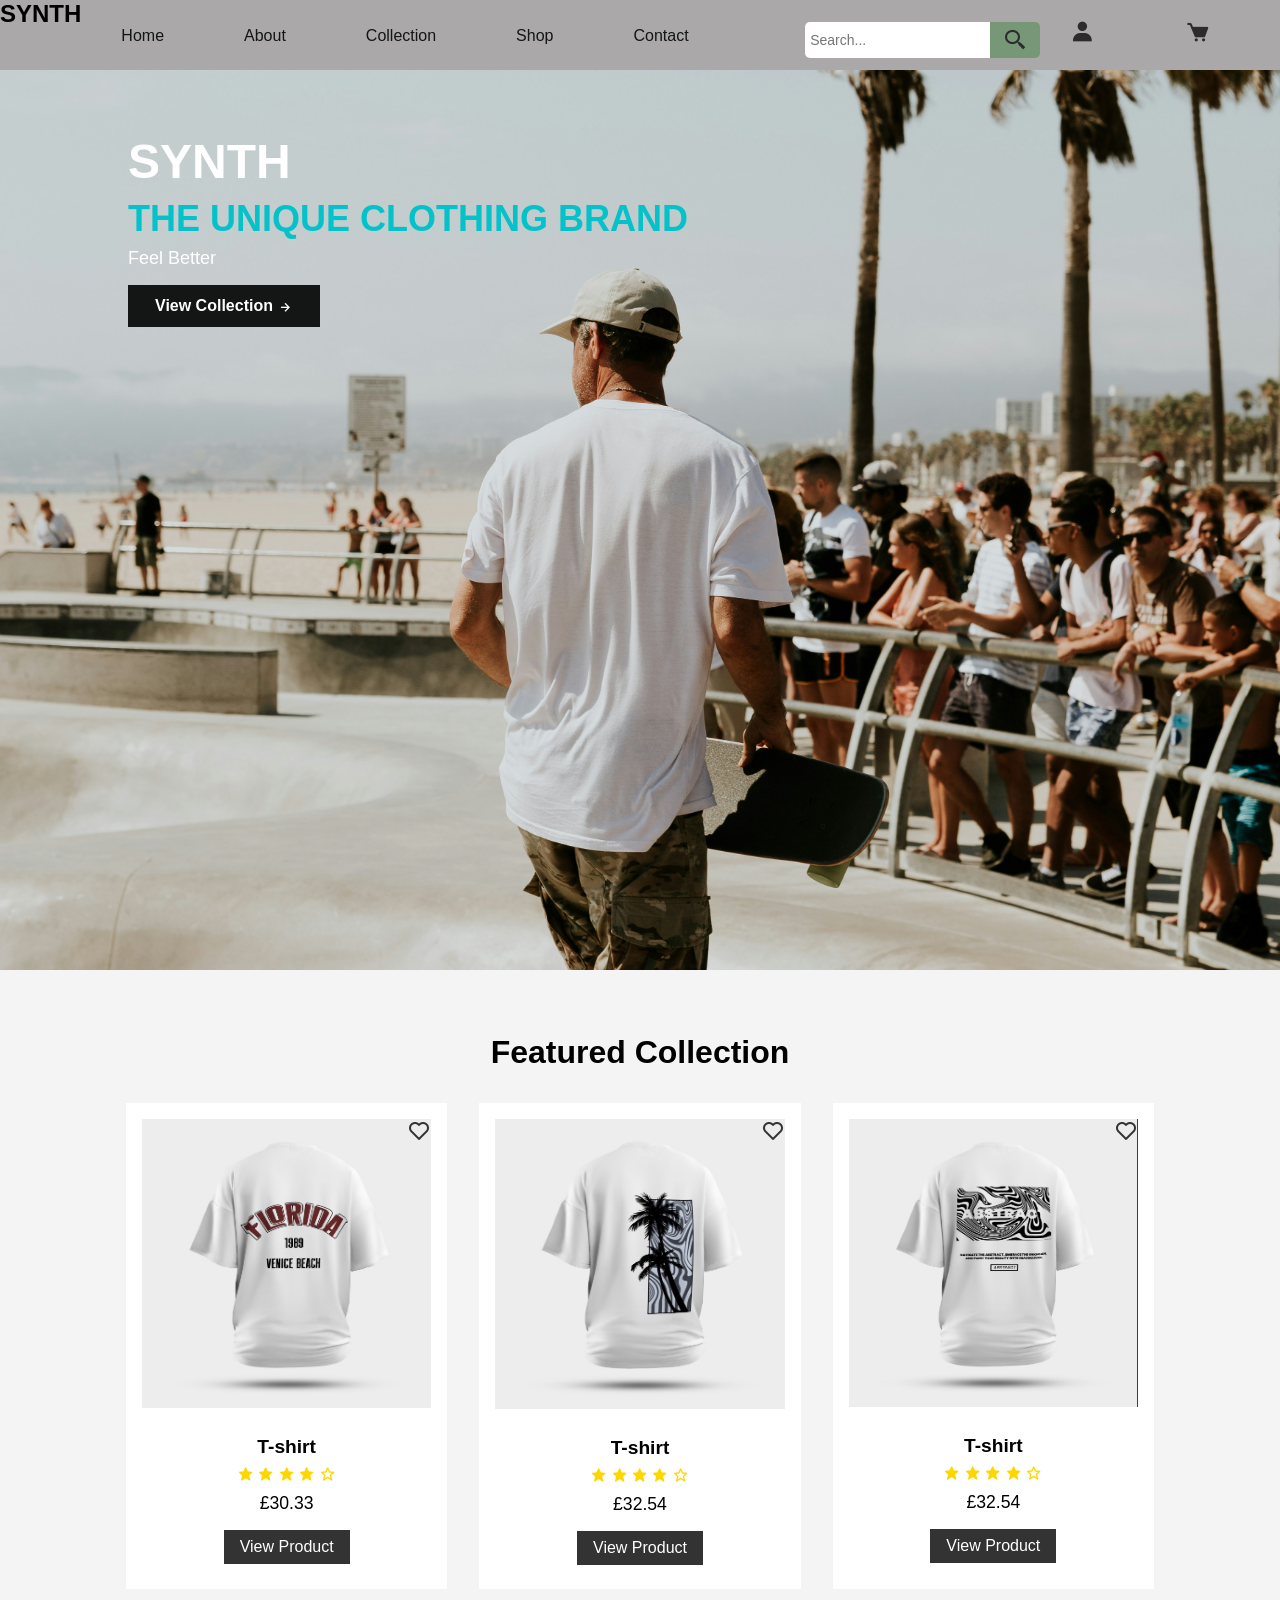
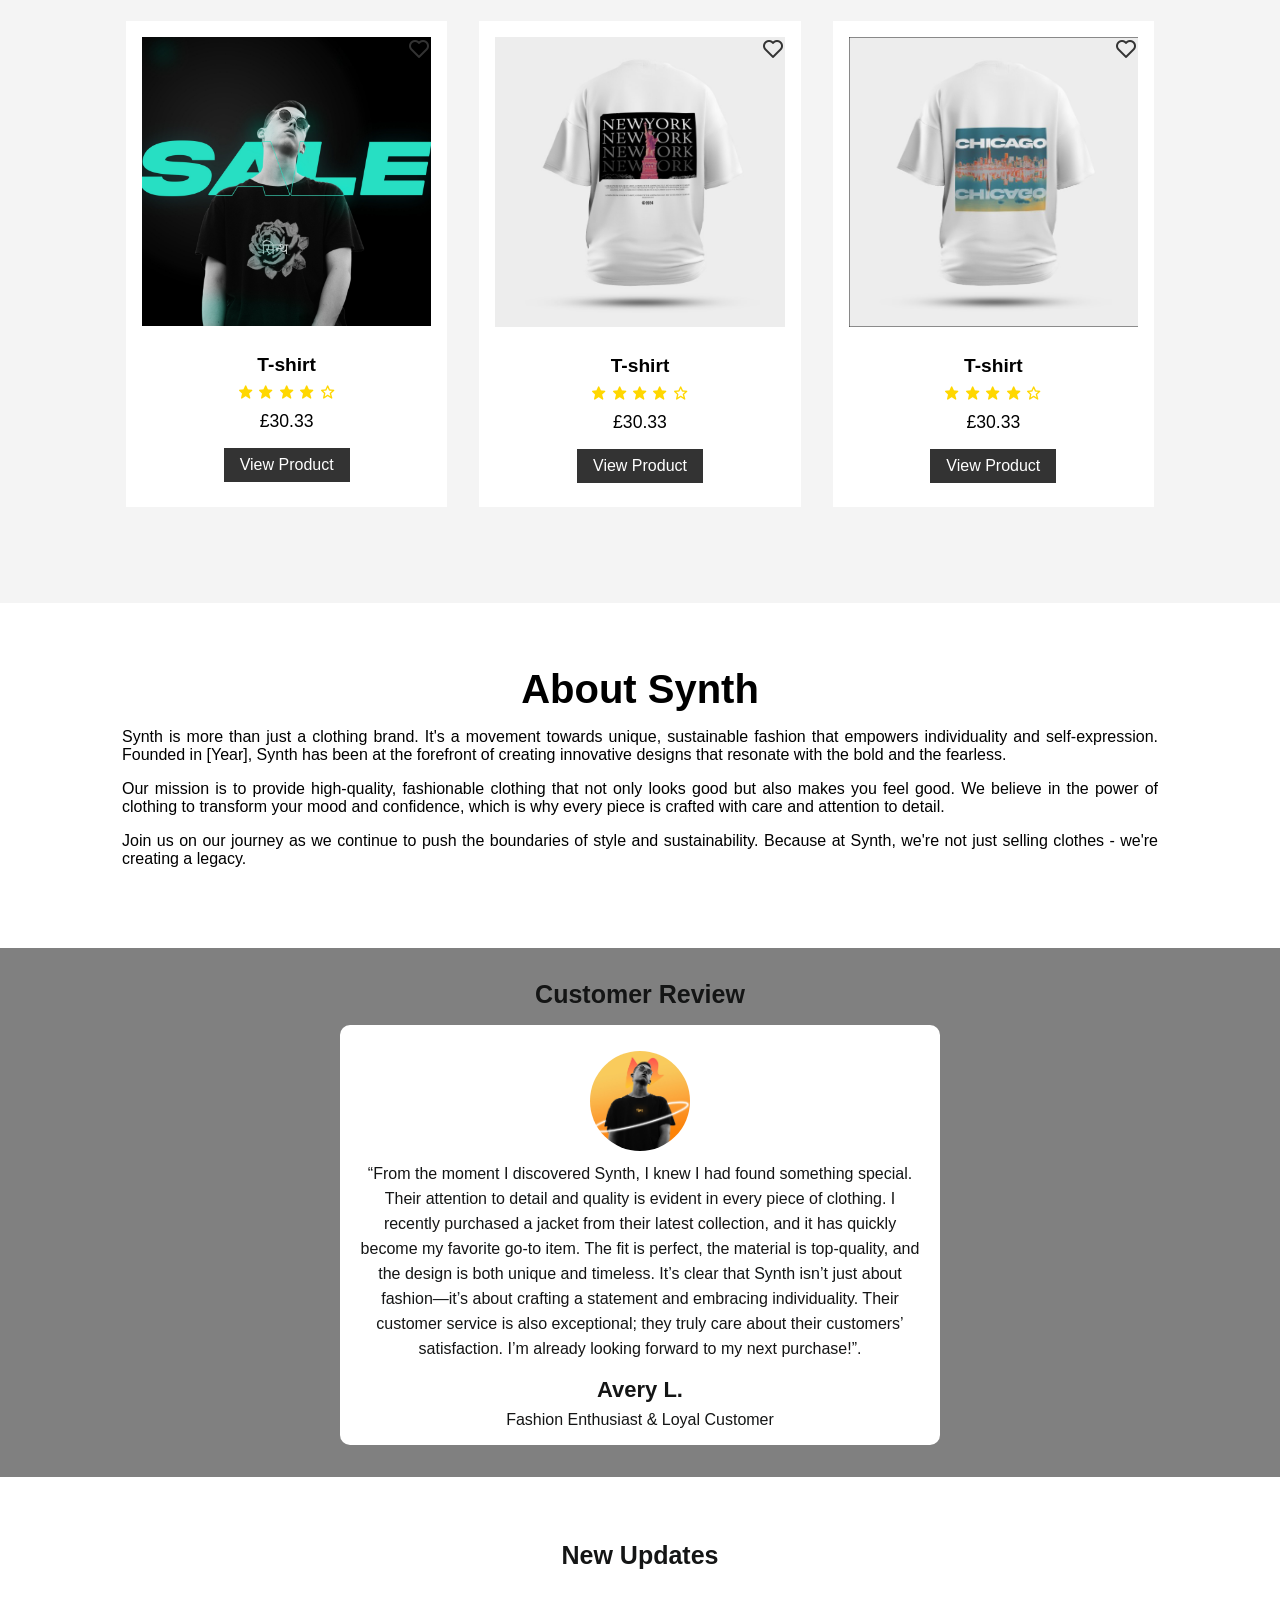
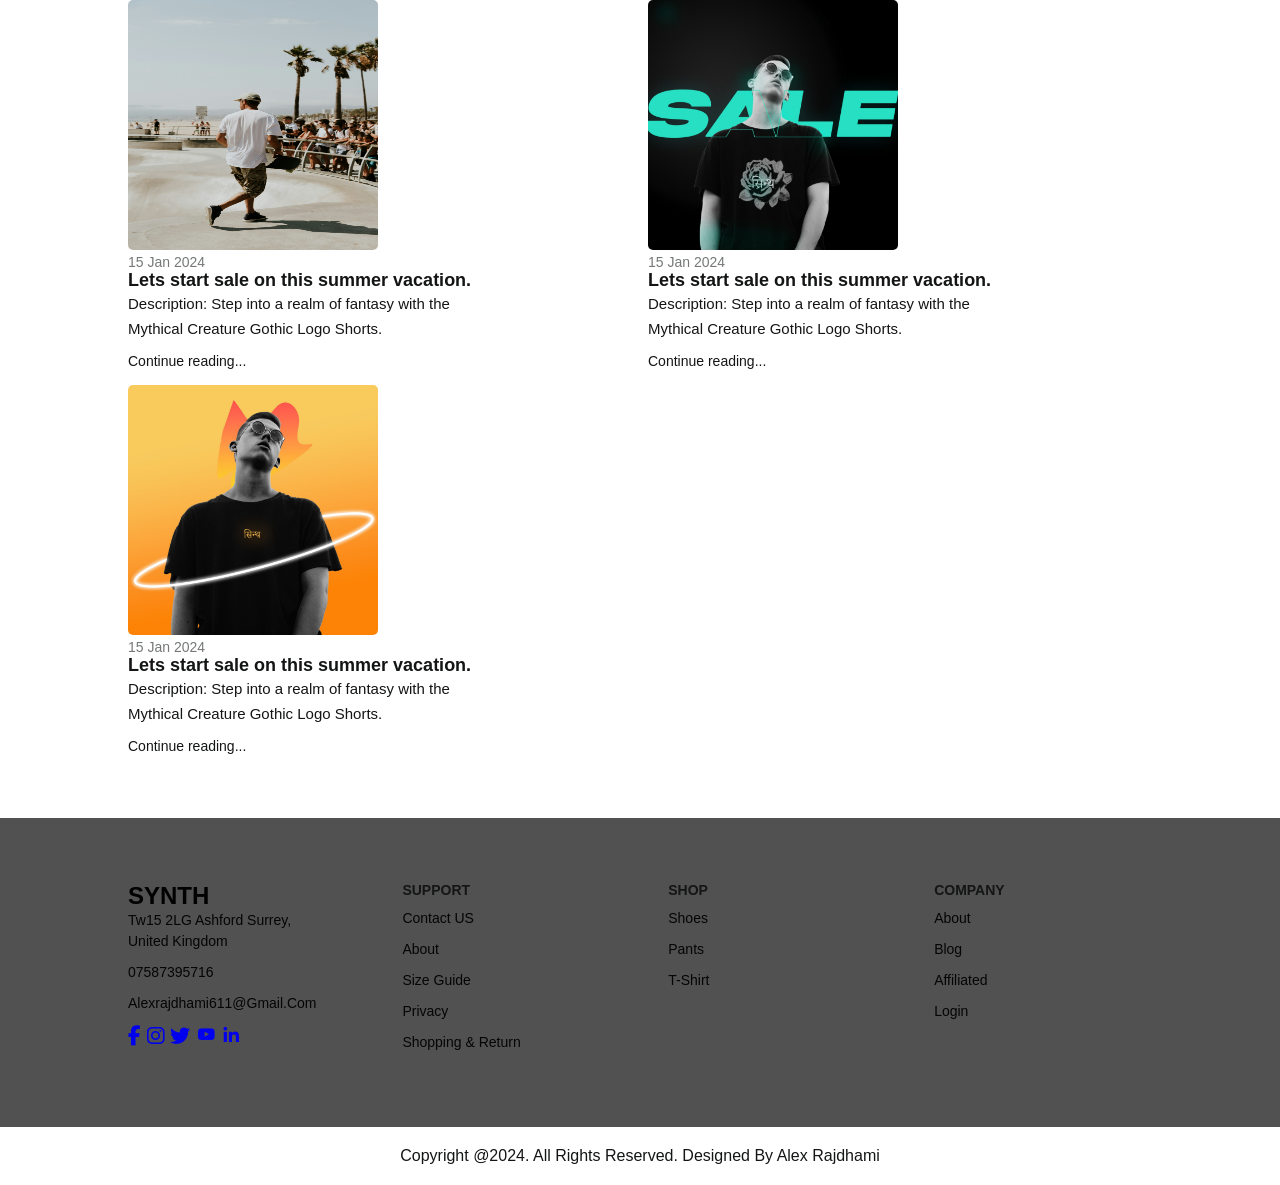
==== index.html @ 7c38056d "Initial commit" ====
<!DOCTYPE html>
<html lang="en">
<head>
    <meta charset="UTF-8">
    <meta name="viewport" content="width=device-width, initial-scale=1.0">
    <title>Synth</title>
    <link rel="stylesheet" href="website.css">
    <link rel="stylesheet" href="https://cdnjs.cloudflare.com/ajax/libs/font-awesome/6.5.1/css/all.min.css">
    
    <link rel="preconnect" href="https://fonts.googleapis.com">
    <link rel="preconnect" href="https://fonts.gstatic.com" crossorigin>
    <link href="https://fonts.googleapis.com/css2?family=Open+Sans:ital,wght@0,300..800;1,300..800&display=swap" rel="stylesheet">
    <link rel="stylesheet"
  href="https://unpkg.com/boxicons@latest/css/boxicons.min.css">
  <link rel="stylesheet" href="about.html">
  <link rel="stylesheet" href="featured.css">
</head>
<body>
    <header>
        <div class="nav-bar">
            <div class="icon">
            <h2 class="logo">SYNTH</h2>
            </div>
            <div class="menu">
             <ul>
                <li> <a href="#index.html">Home</a></li>
                <li><a href="#about">About</a> </li>
                <li><a href="#featured">Collection</a></li>
                <li><a href="cart.html">Shop</a></li>
                <li><a href="contact.html">Contact </a></li>
                
            </ul>
            </div>
            <div class="nav-icon">
                <form class="search-form">
                    <input type="text" style="height: 60%;" class="search-input" placeholder="Search...">
                    <button type="submit" style="height: 60%;" class="search-button"><i class='bx bx-search-alt-2'></i></button>
                </form>
                <a href="Synthlogin.html"><i class='bx bxs-user'></i></a>
                <a href="cart.html"><i class='bx bxs-cart'></i></a>
            </div>
        </div>
    </header>
    <section class="main-home">
        <div class="main-text">
            <h1>Synth</h1>
            <h2>The unique clothing brand</h2>
                <p>Feel Better</p>
                <a href="featured collection.html" class="main-btn">View Collection <i class='bx bx-right-arrow-alt'></i></a>
        </div>
    </section>
    <!----Featured collection-->
    <section class="featured-collection" id="featured">
        <div class="container">
            <h2 class="section-title">Featured Collection</h2>
            <div class="products-grid">
                <!-- Product 1 -->
                <div class="product-item">
                    <img src="IMG-1ef2e735b1ee04870071a0413022f027-V.jpg" alt="Product Name 1">
                    <div class="product-info">
                        <h3 class="product-name">T-shirt</h3>
                        <div class="product-rating">
                            <i class='bx bxs-star'></i>
                            <i class='bx bxs-star'></i>
                            <i class='bx bxs-star'></i>
                            <i class='bx bxs-star'></i>
                            <i class='bx bx-star'></i>
                        </div>
                        <p class="product-price">£30.33</p>
                        <a href="#" class="product-link">View Product</a>
                    </div>
                    <div class="product-favorite">
                        <i class='bx bx-heart'></i>
                    </div>
                </div>
                <!-- Product 2 -->
                <div class="product-item">
                    <img src="IMG-5cf470f4316c26d5dce860686047198b-V.jpg" alt="Product Name 2">
                    <div class="product-info">
                        <h3 class="product-name">T-shirt</h3>
                        <div class="product-rating">
                            <i class='bx bxs-star'></i>
                            <i class='bx bxs-star'></i>
                            <i class='bx bxs-star'></i>
                            <i class='bx bxs-star'></i>
                            <i class='bx bx-star'></i>
                        </div>
                        <p class="product-price">£32.54</p>
                        <a href="#" class="product-link">View Product</a>
                    </div>
                    <div class="product-favorite">
                        <i class='bx bx-heart'></i>
                    </div>
                </div>
                <!-- product 3 -->
                <div class="product-item">
                    <img src="IMG-607c19047e34d067006b33b2b1dadd6f-V.jpg" alt="Product Name 3">
                    <div class="product-info">
                        <h3 class="product-name">T-shirt</h3>
                        <div class="product-rating">
                            <i class='bx bxs-star'></i>
                            <i class='bx bxs-star'></i>
                            <i class='bx bxs-star'></i>
                            <i class='bx bxs-star'></i>
                            <i class='bx bx-star'></i>
                        </div>
                        <p class="product-price">£32.54</p>
                        <a href="featured collection.html" class="product-link">View Product</a>
                    </div>
                    <div class="product-favorite">
                        <i class='bx bx-heart'></i>
                    </div>
            </div>
            <div class="product-item">
                <img src="IMG-61b641270b9a5c42b3bf46fb2de56ee8-V.jpg" alt="Product Name 4">
                <div class="product-info">
                    <h3 class="product-name">T-shirt</h3>
                    <div class="product-rating">
                        <i class='bx bxs-star'></i>
                        <i class='bx bxs-star'></i>
                        <i class='bx bxs-star'></i>
                        <i class='bx bxs-star'></i>
                        <i class='bx bx-star'></i>
                    </div>
                    <p class="product-price">£30.33</p>
                    <a href="#" class="product-link">View Product</a>
                </div>
                <div class="product-favorite">
                    <i class='bx bx-heart'></i>
                </div>
            </div>
            <div class="product-item">
                <img src="IMG-ae35cc79096c8551d27819152d2a5802-V.jpg" alt="Product Name 5">
                <div class="product-info">
                    <h3 class="product-name">T-shirt</h3>
                    <div class="product-rating">
                        <i class='bx bxs-star'></i>
                        <i class='bx bxs-star'></i>
                        <i class='bx bxs-star'></i>
                        <i class='bx bxs-star'></i>
                        <i class='bx bx-star'></i>
                    </div>
                    <p class="product-price">£30.33</p>
                    <a href="#" class="product-link">View Product</a>
                </div>
                <div class="product-favorite">
                    <i class='bx bx-heart'></i>
                </div>
            </div>
            <div class="product-item">
                <img src="IMG-79c3954e5ae22a137ee8572ff8e2add1-V.jpg" alt="Product Name 6">
                <div class="product-info">
                    <h3 class="product-name">T-shirt</h3>
                    <div class="product-rating">
                        <i class='bx bxs-star'></i>
                        <i class='bx bxs-star'></i>
                        <i class='bx bxs-star'></i>
                        <i class='bx bxs-star'></i>
                        <i class='bx bx-star'></i>
                    </div>
                    <p class="product-price">£30.33</p>
                    <a href="#" class="product-link">View Product</a>
                </div>
                <div class="product-favorite">
                    <i class='bx bx-heart'></i>
                </div>
            </div>
        </div>
    </section>
    <!--About-->
    <main>
        <section class="about-section" id="about">
            <div class="container">
                <h1>About Synth</h1>
                <p>Synth is more than just a clothing brand. It's a movement towards unique, sustainable fashion that empowers individuality and self-expression. Founded in [Year], Synth has been at the forefront of creating innovative designs that resonate with the bold and the fearless.</p>
                <p>Our mission is to provide high-quality, fashionable clothing that not only looks good but also makes you feel good. We believe in the power of clothing to transform your mood and confidence, which is why every piece is crafted with care and attention to detail.</p>
                <p>Join us on our journey as we continue to push the boundaries of style and sustainability. Because at Synth, we're not just selling clothes - we're creating a legacy.</p>
            </div>
        </section>
    </main>

<!--review-->
<section class="client-review">
    <div class="container">
        <h3 class="review-title">Customer Review</h3>
        <div class="review-card">
            <img src="IMG-72ec4e3ade8d92468146ba8a911eaa62-V.jpg" alt="Synth CEO" class="review-image">
            <div class="review-description">
                <p>“From the moment I discovered Synth, I knew I had found something special. Their attention to detail and quality is evident in every piece of clothing. I recently purchased a jacket from their latest collection, and it has quickly become my favorite go-to item. The fit is perfect, the material is top-quality, and the design is both unique and timeless. It’s clear that Synth isn’t just about fashion—it’s about crafting a statement and embracing individuality. Their customer service is also exceptional; they truly care about their customers’ satisfaction. I’m already looking forward to my next purchase!”.</p>
            </div>
            <h2 class="review-author">Avery L.</h2>
            <p class="review-role">Fashion Enthusiast & Loyal Customer</p>
        </div>
    </div>
</section>
    <section class="news">
        <div class="upper-text">
            <h2>New Updates</h2>
        </div>
        <div class="Updated-cart">
            <div class="cart">
                <img src="christian-lunde-DuJA-IlY-P0-unsplash.jpg" width="250" height="250" alt="">
                <h5>15 Jan 2024</h5>
                <h4>Lets start sale on this summer vacation.</h4>
                <P>Description: Step into a realm of fantasy with the Mythical Creature Gothic Logo Shorts. </P>
                <h6>Continue reading...</h6>
            </div>
            <div class="cart">
                <img src="IMG-61b641270b9a5c42b3bf46fb2de56ee8-V.jpg" width="250" height="250" alt="">
                <h5>15 Jan 2024</h5>
                <h4>Lets start sale on this summer vacation.</h4>
                <P>Description: Step into a realm of fantasy with the Mythical Creature Gothic Logo Shorts. </P>
                <h6>Continue reading...</h6>
            </div>
            <div class="cart">
                <img src="IMG-72ec4e3ade8d92468146ba8a911eaa62-V.jpg" width="250" height="250" alt="">
                <h5>15 Jan 2024</h5>
                <h4>Lets start sale on this summer vacation.</h4>
                <P>Description: Step into a realm of fantasy with the Mythical Creature Gothic Logo Shorts.</P>
                <h6>Continue reading...</h6>
            </div>
        </div>
    </section>
    <!--footer-->
    <section class="contact">
        <div class="contact-info">
            <!-- First Info -->
            <div class="First-info">
                <h2 class="logo">SYNTH</h2>
                <p>Tw15 2LG Ashford Surrey, <br> United Kingdom</p>
                <p>07587395716</p>
                <p>alexrajdhami611@gmail.com</p>
                <div class="Social-icons">
                    <a href="#"><i class="fab fa-facebook-f"></i></a>
                    <a href="#"><i class="fab fa-instagram"></i></a>
                    <a href="#"><i class="fab fa-twitter"></i></a>
                    <a href="#"><i class='bx bxl-youtube'></i></a>
                    <a href="#"><i class='bx bxl-linkedin'></i></a>
                </div>
            </div>
            <!-- Second Info -->
            <div class="second-info">
                <h4>Support</h4>
                <p>Contact US</p>
                <p>About</p>
                <p>Size guide</p>
                <p>Privacy</p>
                <p>Shopping & Return</p>
            </div>
            <!-- Third Info -->
            <div class="third-info">
                <h4>Shop</h4>
                <p>Shoes</p>
                <p>Pants</p>
                <p>T-shirt</p>
            </div>
            <!-- Fourth Info -->
            <div class="fourth-info">
                <h4>Company</h4>
                <p>About</p>
                <p>Blog</p>
                <p>Affiliated</p>
                <p>Login</p>
            </div>
        </div>
    </section>
    <div class="end-text">
        <p>Copyright @2024. All Rights Reserved. Designed by Alex Rajdhami</p>
    </div>
    <script src="java.js"></script>
---- website.css ----
* {
    margin: 0;
    padding: 0;
    font-family: "Jost", sans-serif;
    box-sizing: border-box;
    scroll-behavior: smooth;
    list-style: none;
    text-decoration: none;
}

body,html{
    overflow-x:hidden;
    min-height: 100%;
    width: 100%;
}


.header{
    position:fixed;
    width: 100%;
    top: 0;
    right: 0;
    z-index: 1000;
    display: flex;
    align-items: center;
    justify-content: space-between;
    padding: 20px 10%;
}
.nav-bar{
    display: flex;
    background-color: #aaa8a8;
}
.nav-bar a{
  
        color: #141515;
        z-index: 1001;
        font-size: 16px;
        text-transform: capitalize;
        padding: 10px 20px;
        transition: all .42s ease;
        font-weight: 400;
        position: relative; 
}
.search-form {
    display: flex;
    align-items: center;
    justify-content: center;
}

.search-input {
    padding: 0.3rem;
    font-size: 14px;
    border: none;
    outline: none;
    border-radius: 5px 0 0 5px;
}

.search-button {
    padding: 0.3rem;
    background: #779876;
    border: none;
    outline: none;
    display: flex;
    align-items: center;
    justify-content: center;
    cursor: pointer;
    border-top-right-radius: 5px;
    border-bottom-right-radius: 5px;
    position: relative;
    width: 50px;
}

.search-button i {
    color: #fff;
    position: absolute;
    top:50%;
    left:50%;
    transform: translate(-50%,-50%);
}

/* Adjustments for other icons */
.nav-icon a {
    margin: 0 10px;
    color: #2c2c2c;
    font-size: 25px;
    transition: all .3s ease;
}
.nav-icon a:hover {
    color: #04c2c9;
    transform: scale(1.1);
}

/* Menu styles */
.menu {
    width: 400px;
    float: left;
    height: 70px;
    margin-left: -20px;
}

ul {
    float: left;
    display: flex;
    justify-content: center;
    align-items: center;
}

ul li {
    list-style: none;
    margin-left: 40px;
    margin-top: 27px;
    font-size: 14px;
    color: aliceblue;
    text-transform: uppercase;
}

.nav-bar a {
    color: #141515;
    z-index: 1001; 
    font-size: 16px;
    text-transform: capitalize;
    padding: 10px 20px;
    transition: all .42s ease;
    font-weight: 400;
    position: relative; 
}

ul li a:hover {
    color: aquamarine;
    transform: scale(1.05);
    z-index: 1002; 
}
.nav-icon {
    display: flex;
    position: relative;
    justify-content: flex-end;
    width: 100%;
    padding-right: 10px;
    padding-top: 10px;
    }
    .nav-icon i {
        margin-right: 30px;
        color: #2c2c2c;
        font-size: 25px;
        font-weight: 400;
        transition: all .42s ease;
      
    }
    .nav-icon i:hover{
        transform: scale(1.1);
        color: red;
    }
Section{
    padding: 5% 10%;
}
.main-home{
    width: 100%;
    height: 100vh;
    background-image: url(christian-lunde-DuJA-IlY-P0-unsplash.jpg);
    background-position: center;
    background-size: cover;  
    display: grid;
    grid-template-columns: repeat(1, 1fr)                   
   

}
.main-text h1 {
    color: #fff; 
    font-size: 48px;
    text-transform: uppercase; 
    font-weight: 700; 
    margin-bottom: 0.5rem; 
}

.main-text h2 {
    color: #04c2c9; 
    font-size: 36px; 
    text-transform: uppercase; 
    line-height: 1.2;
    font-weight: 700;
    margin: 0.5rem 0; 
}
.main-text p {
    color: #fff;
    font-size: 18px; 
    font-weight: 400; 
    margin-bottom: 1rem; 
}
.main-btn{
    display: inline-block;
    color: #fff;
    font-size: 16px;
    font-weight: 600;
    text-transform: capitalize;
    border: 2px solid #141515;
    padding: 10px 25px;
    transition: all .42s ease;
    background-color: #141515;
}
.main-btn:hover{
  color: aquamarine;
}
.main-btn i{
    vertical-align: middle;
    color: floralwhite;
}
.header.sticky{
    background: #fff;
    padding: 20px 10%;
     box-shadow: 0px 0px 10px rgb(0 0 0 / 10%);
}
.centre-text h2{
color: #141515;
font-size: 28px;
text-transform: capitalize;
text-align: center;
margin-bottom: 30px;
}

.client-review {
    background-color: gray;
    padding: 2rem 0;
}

.container {
    max-width: 1100px;
    margin: auto;
    padding: 0 20px;
}

.review-title {
    color: #141515;
    font-size: 25px;
    text-transform: capitalize;
    text-align: center;
    font-weight: 700;
    margin-bottom: 1rem;
}

.review-card {
    background-color: #fff;
    border-radius: 10px;
    padding: 1rem;
    text-align: center;
    max-width: 600px;
    margin: auto;
}

.review-image {
    width: 100px;
    height: 100px;
    border-radius: 50%;
    margin: 10px auto;
    display: block;
}

.review-description p {
    color: #141515;
    font-size: 16px;
    font-weight: 400;
    line-height: 25px;
    margin-bottom: 1rem;
}

.review-author {
    font-size: 22px;
    color: #141515;
    font-weight: 700;
    text-transform: capitalize;
    margin-bottom: 0.5rem;
}

.review-role {
    font-size: 16px;
    color: #141515;
    font-weight: 400;
}

.Rating{
    color: orange;
    font-size: 18px;

}
.price h4{
 color: #141515;
 font-size: 18px;
 text-transform: capitalize;
 font-weight: 400;

}
.price p{
    color: #141515;
    font-size: 14px;
    font-weight: 600;
}
.upper-text h2{
    text-align: center;
    color: #141515;
    font-size: 25px;
    text-transform: capitalize;
    font-weight: 700;
     margin-bottom: 30px;


}
.cart img{
    border-radius: 5px;
}
.Updated-cart{
    display: grid;
    grid-template-columns: repeat(auto-fit, minmax(380px,auto));
    gap: 1rem;
}
.cart h5{
    color: rgb(117, 120, 120);
    font-size: 14px;
    text-transform: capitalize;
    font-weight: 500;

}
.cart h4{
    color: #141515;
    font-size: 18px;
    font-weight: 600;
     

}
.cart p{
    color: #141515;
    font-size: 15px;
    max-width: 380px;
    line-height: 25px;
    margin-bottom: 12px;

}
.cart h6{
    color: #141515;
    font-size: 14px;
    font-weight: 500;

}
/* Main Content */
.about-section {
    padding: 2rem;
    background-color: #fff;
}

.about-section .container {
    max-width: 1100px;
    margin: auto;
    padding: 2rem;
}

.about-section h1 {
    font-size: 2.5rem;
    margin-bottom: 1rem;
    text-align: center;
}

.about-section p {
    font-size: 1rem;
    margin-bottom: 1rem;
    text-align: justify;
}
/*contact section*/
.contact{
    background-color: #525151;

}
.contact-info{
    display: grid;
    grid-template-columns: repeat(auto-fit, minmax(180px,auto));
    gap: 3rem;
}
.first-info h2{
    display: flex;
    font-size: 30px;
}
.contact-info h4{
    color: #141515;
    font-size: 14px;
    text-transform: uppercase;
    margin-bottom: 10px;

}
.contact-info p{
    color: rgb(4, 5, 4);
    font-size: 14px;
    font-weight: 400;
    text-transform: capitalize;
    line-height: 1.5;
    margin-bottom: 10px;
    cursor: pointer;
    transition: all .42s;
}
.contact-info p:hover{
    color: red;
}
.Social-icons{
    color: blue;
    margin-right: 10px;
    font-size: 20px;
    transition: all .42s;
}
.Social-icons:hover{
    transition: scale(1.3);
}
.end-text{
    background-color: #fff;
    text-align: center;
    padding: 20px;
}
.end-text p{
    color: #141515;
    text-transform: capitalize;
}
---- featured.css ----
/* Featured Collection Styles */
.featured-collection {
    padding: 4rem 0;
    background-color: #f4f4f4;
}

.section-title {
    text-align: center;
    font-size: 2rem;
    margin-bottom: 2rem;
}

.products-grid {
    display: flex;
    justify-content: space-around;
    flex-wrap: wrap;
}

.product-item {
    width: calc(33.333% - 2rem);
    margin-bottom: 2rem;
    background-color: #fff;
    padding: 1rem;
    text-align: center;
}
.product-item img:hover{
    transform: scale(0.9);
}

.product-item img {
    max-width: 100%;
    height: auto;
    margin-bottom: 1rem;
}

.product-info {
    padding: 0.5rem 0;
}

.product-name {
    font-size: 1.2rem;
    margin-bottom: 0.5rem;
}

.product-price {
    font-size: 1.1rem;
    margin-bottom: 1rem;
}

.product-link {
    display: inline-block;
    text-decoration: none;
    background-color: #333;
    color: #fff;
    padding: 0.5rem 1rem;
    transition: background-color 0.3s ease;
}

.product-link:hover {
    background-color: #04c2c9;
}

/* Responsive Design */
@media (max-width: 768px) {
    .product-item {
        width: calc(50% - 2rem);
    }
}

@media (max-width: 480px) {
    .product-item {
        width: 100%;
    }
}
.product-item {
    position: relative;
    /* ... other styles ... */
}

.product-rating {
    color: #ffd700; /* Gold color for stars */
    margin-bottom: 0.5rem;
}

.product-rating .bx {
    font-size: 1rem;
}

.product-favorite {
    position: absolute;
    top: 1rem;
    right: 1rem;
    font-size: 1.5rem;
    color: #333; /* Default color for heart */
    cursor: pointer;
}

.product-favorite .bx-heart {
    transition: color 0.3s ease;
}

.product-favorite .bx-heart:hover {
    color: #e74c3c; /* Red color on hover */
}

.header{
    position:fixed;
    width: 100%;
    top: 0;
    right: 0;
    z-index: 1000;
    display: flex;
    align-items: center;
    justify-content: space-between;
    padding: 20px 10%;
}
.nav-bar{
    display: flex;
    background-color: #aaa8a8;
}
.nav-bar a{
  
        color: #141515;
        z-index: 1001; /* Increased z-index */
        font-size: 16px;
        text-transform: capitalize;
        padding: 10px 20px;
        transition: all .42s ease;
        font-weight: 400;
        position: relative; /* Added position relative */
}

/* Menu styles */
.menu {
    width: 400px;
    float: left;
    height: 70px;
    margin-left: -20px;
}

ul {
    float: left;
    display: flex;
    justify-content: center;
    align-items: center;
}

ul li {
    list-style: none;
    margin-left: 40px;
    margin-top: 27px;
    font-size: 14px;
    color: aliceblue;
    text-transform: uppercase;
}

.nav-bar a {
    color: #141515;
    z-index: 1001; /* Increased z-index */
    font-size: 16px;
    text-transform: capitalize;
    padding: 10px 20px;
    transition: all .42s ease;
    font-weight: 400;
    position: relative; /* Added position relative */
}

ul li a:hover {
    color: aquamarine;
    transform: scale(1.05);
    z-index: 1002; /* Increased z-index for hover effect */
}
.nav-icon {
    display: flex;
    position: relative;
    justify-content: flex-end;
    width: 100%;
    padding-right: 10px;
    padding-top: 10px;
    }
    .nav-icon i {
        margin-right: 30px;
        color: #2c2c2c;
        font-size: 25px;
        font-weight: 400;
        transition: all .42s ease;
      
    }
    .nav-icon i:hover{
        transform: scale(1.1);
        color: red;
    }
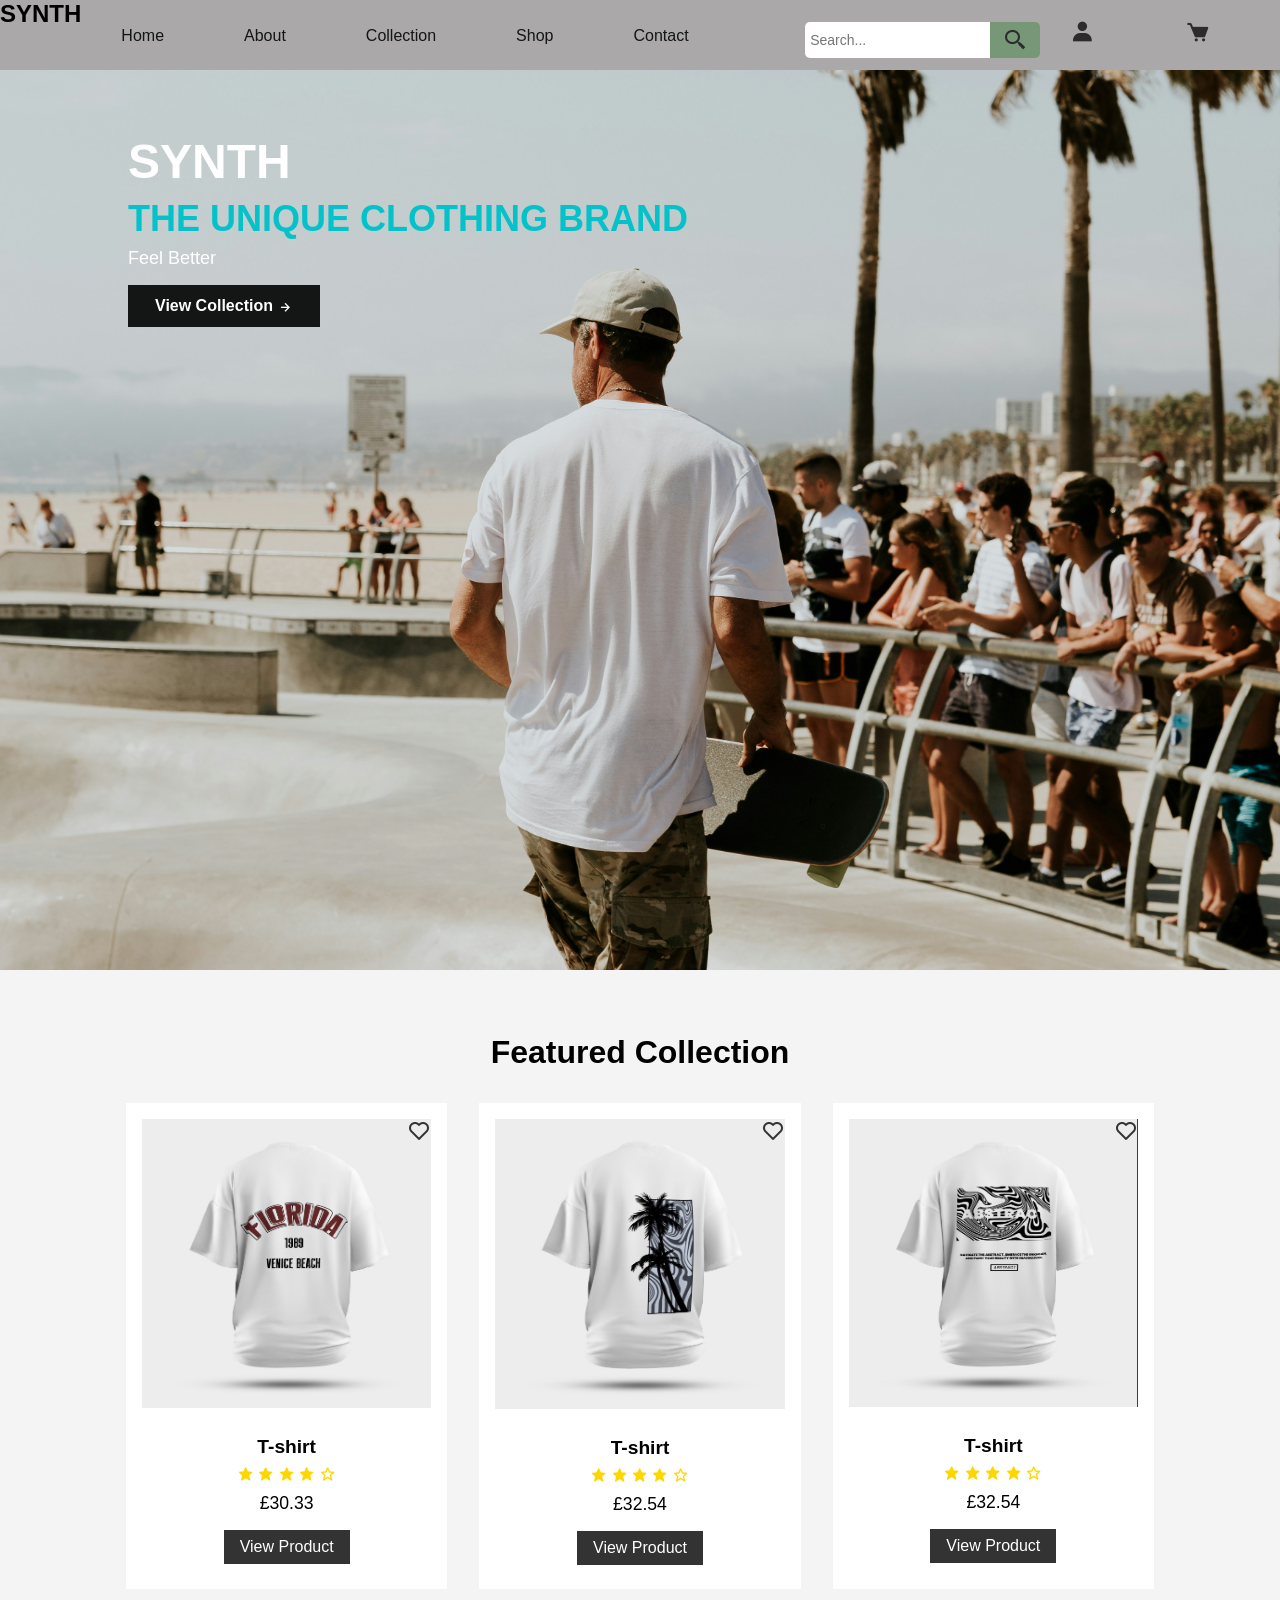
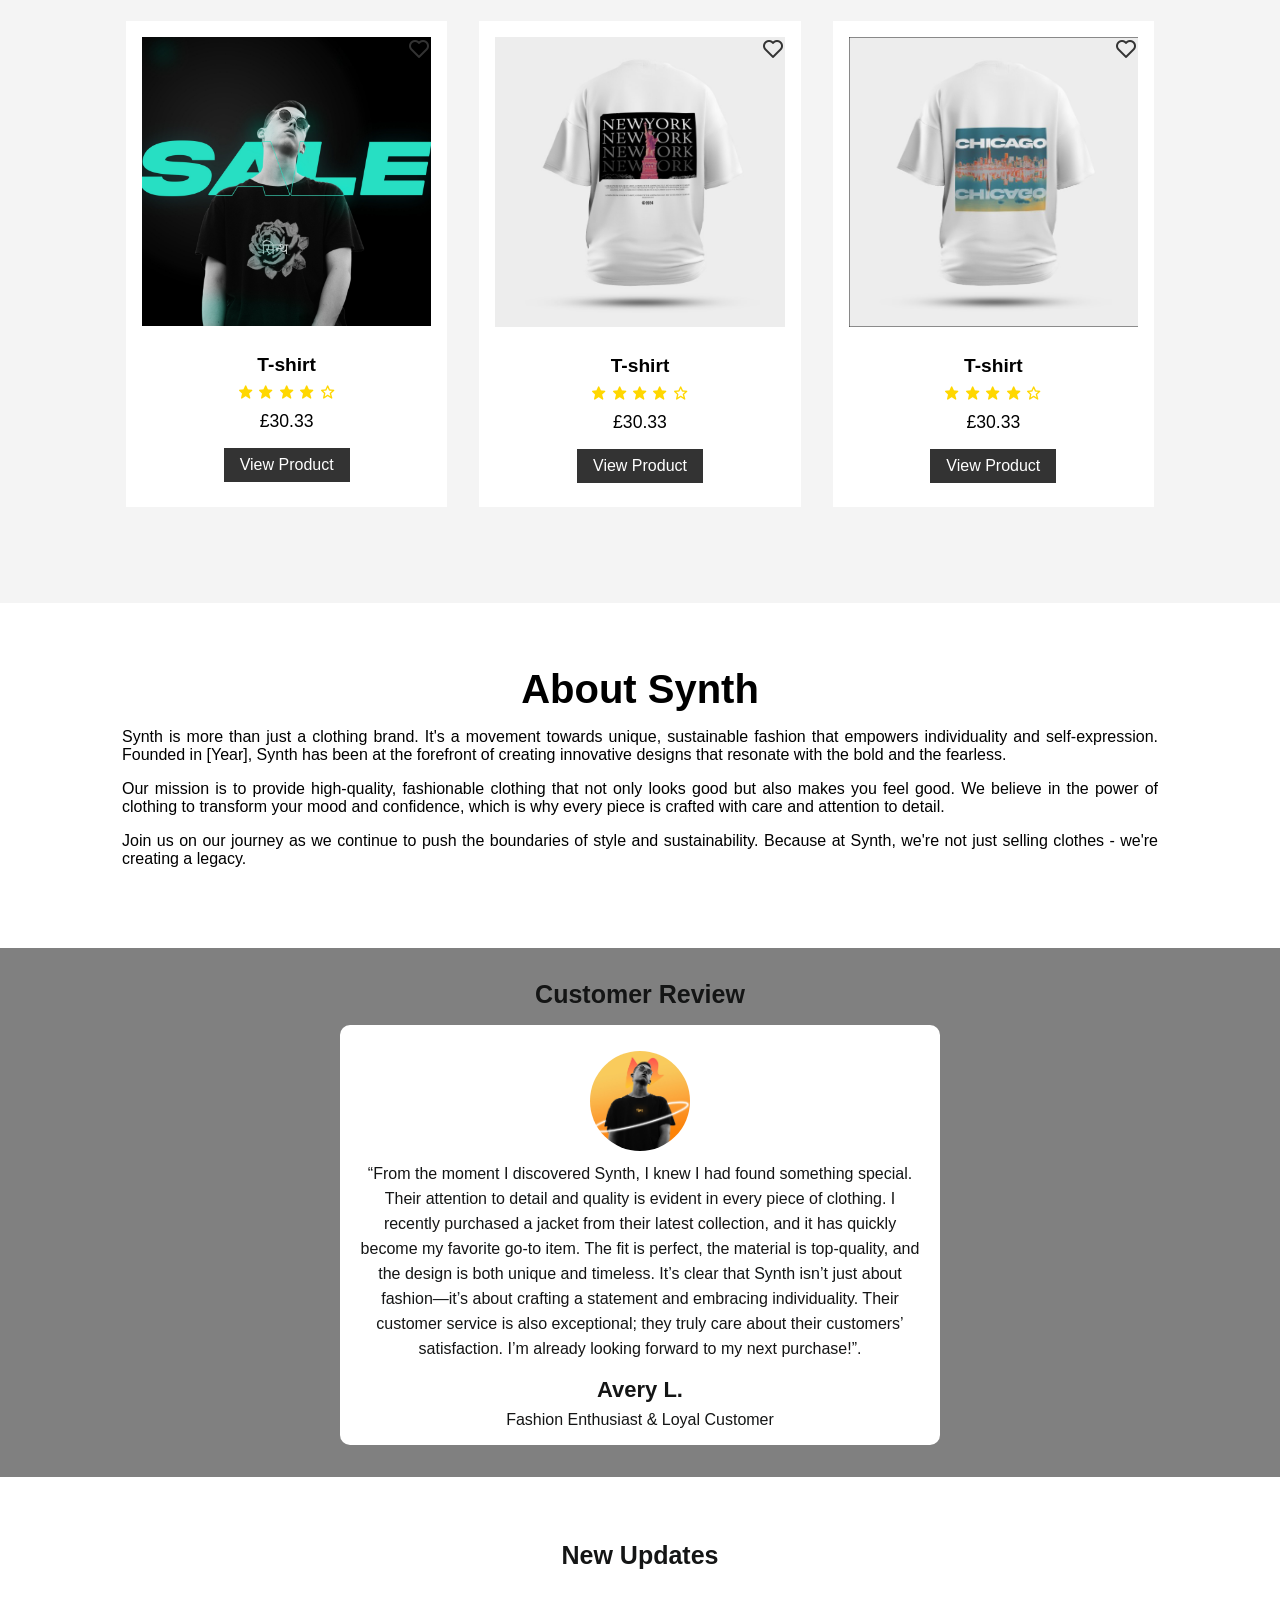
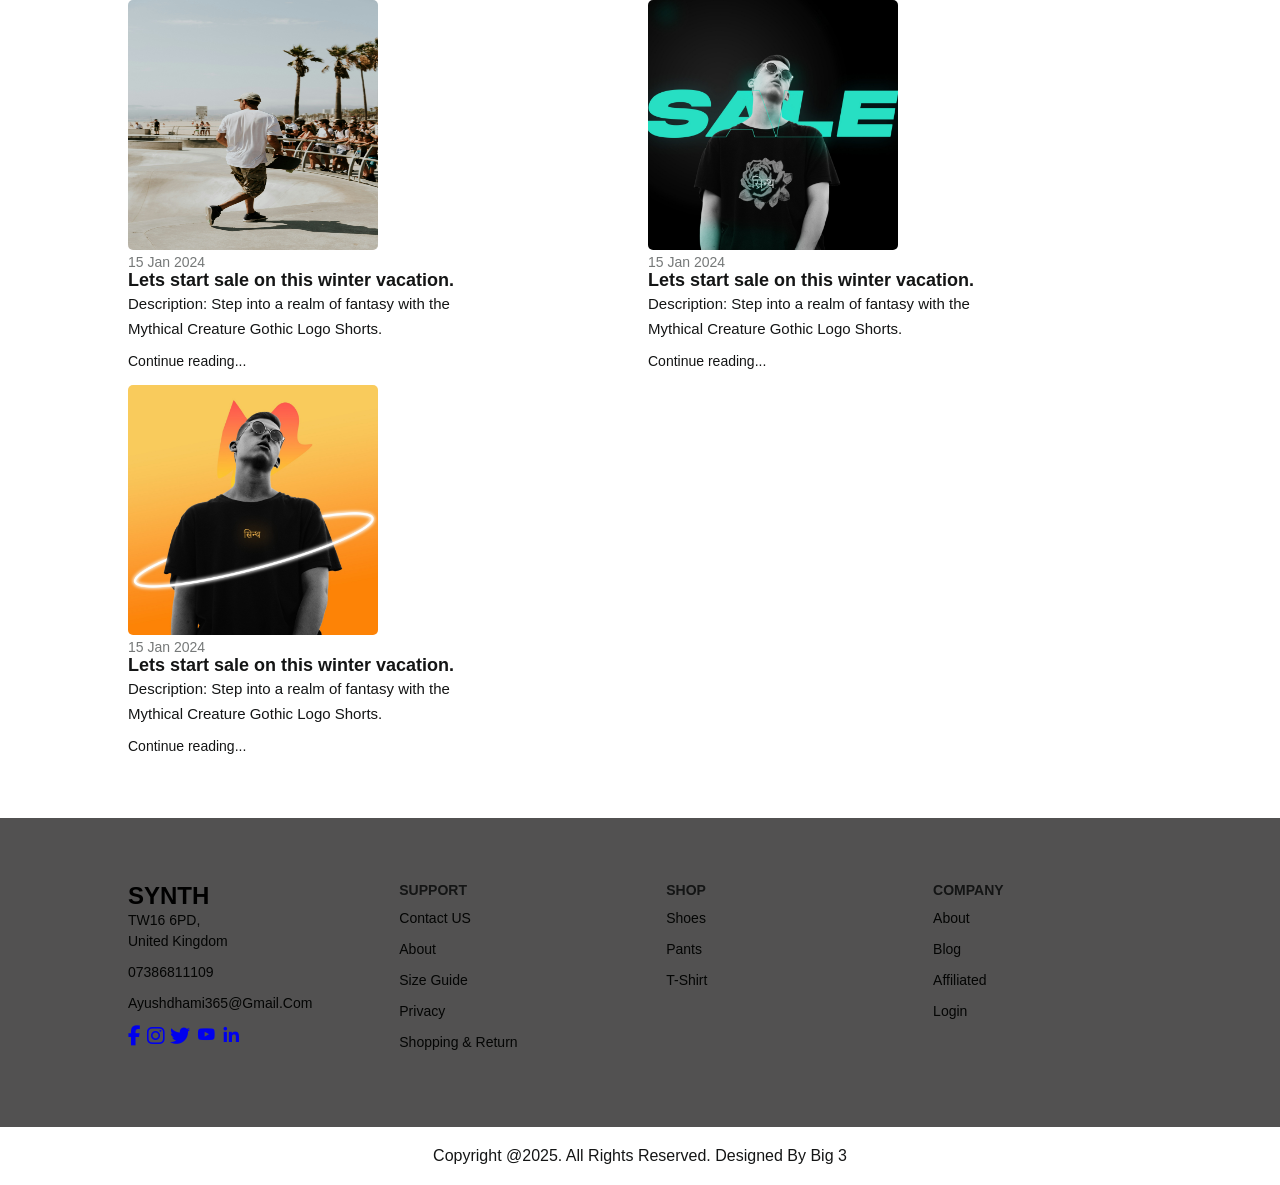
==== commit 0e2dafcf: "Fixed issues on about, home, and index pages" ====
--- a/index.html
+++ b/index.html
@@ -201,21 +201,21 @@
             <div class="cart">
                 <img src="christian-lunde-DuJA-IlY-P0-unsplash.jpg" width="250" height="250" alt="">
                 <h5>15 Jan 2024</h5>
-                <h4>Lets start sale on this summer vacation.</h4>
+                <h4>Lets start sale on this winter vacation.</h4>
                 <P>Description: Step into a realm of fantasy with the Mythical Creature Gothic Logo Shorts. </P>
                 <h6>Continue reading...</h6>
             </div>
             <div class="cart">
                 <img src="IMG-61b641270b9a5c42b3bf46fb2de56ee8-V.jpg" width="250" height="250" alt="">
                 <h5>15 Jan 2024</h5>
-                <h4>Lets start sale on this summer vacation.</h4>
+                <h4>Lets start sale on this winter vacation.</h4>
                 <P>Description: Step into a realm of fantasy with the Mythical Creature Gothic Logo Shorts. </P>
                 <h6>Continue reading...</h6>
             </div>
             <div class="cart">
                 <img src="IMG-72ec4e3ade8d92468146ba8a911eaa62-V.jpg" width="250" height="250" alt="">
                 <h5>15 Jan 2024</h5>
-                <h4>Lets start sale on this summer vacation.</h4>
+                <h4>Lets start sale on this winter vacation.</h4>
                 <P>Description: Step into a realm of fantasy with the Mythical Creature Gothic Logo Shorts.</P>
                 <h6>Continue reading...</h6>
             </div>
@@ -227,9 +227,9 @@
             <!-- First Info -->
             <div class="First-info">
                 <h2 class="logo">SYNTH</h2>
-                <p>Tw15 2LG Ashford Surrey, <br> United Kingdom</p>
-                <p>07587395716</p>
-                <p>alexrajdhami611@gmail.com</p>
+                <p>TW16 6PD, <br> United Kingdom</p>
+                <p>07386811109</p>
+                <p>ayushdhami365@gmail.com</p>
                 <div class="Social-icons">
                     <a href="#"><i class="fab fa-facebook-f"></i></a>
                     <a href="#"><i class="fab fa-instagram"></i></a>
@@ -265,6 +265,6 @@
         </div>
     </section>
     <div class="end-text">
-        <p>Copyright @2024. All Rights Reserved. Designed by Alex Rajdhami</p>
+        <p>Copyright @2025. All Rights Reserved. Designed by Big 3</p>
     </div>
     <script src="java.js"></script>
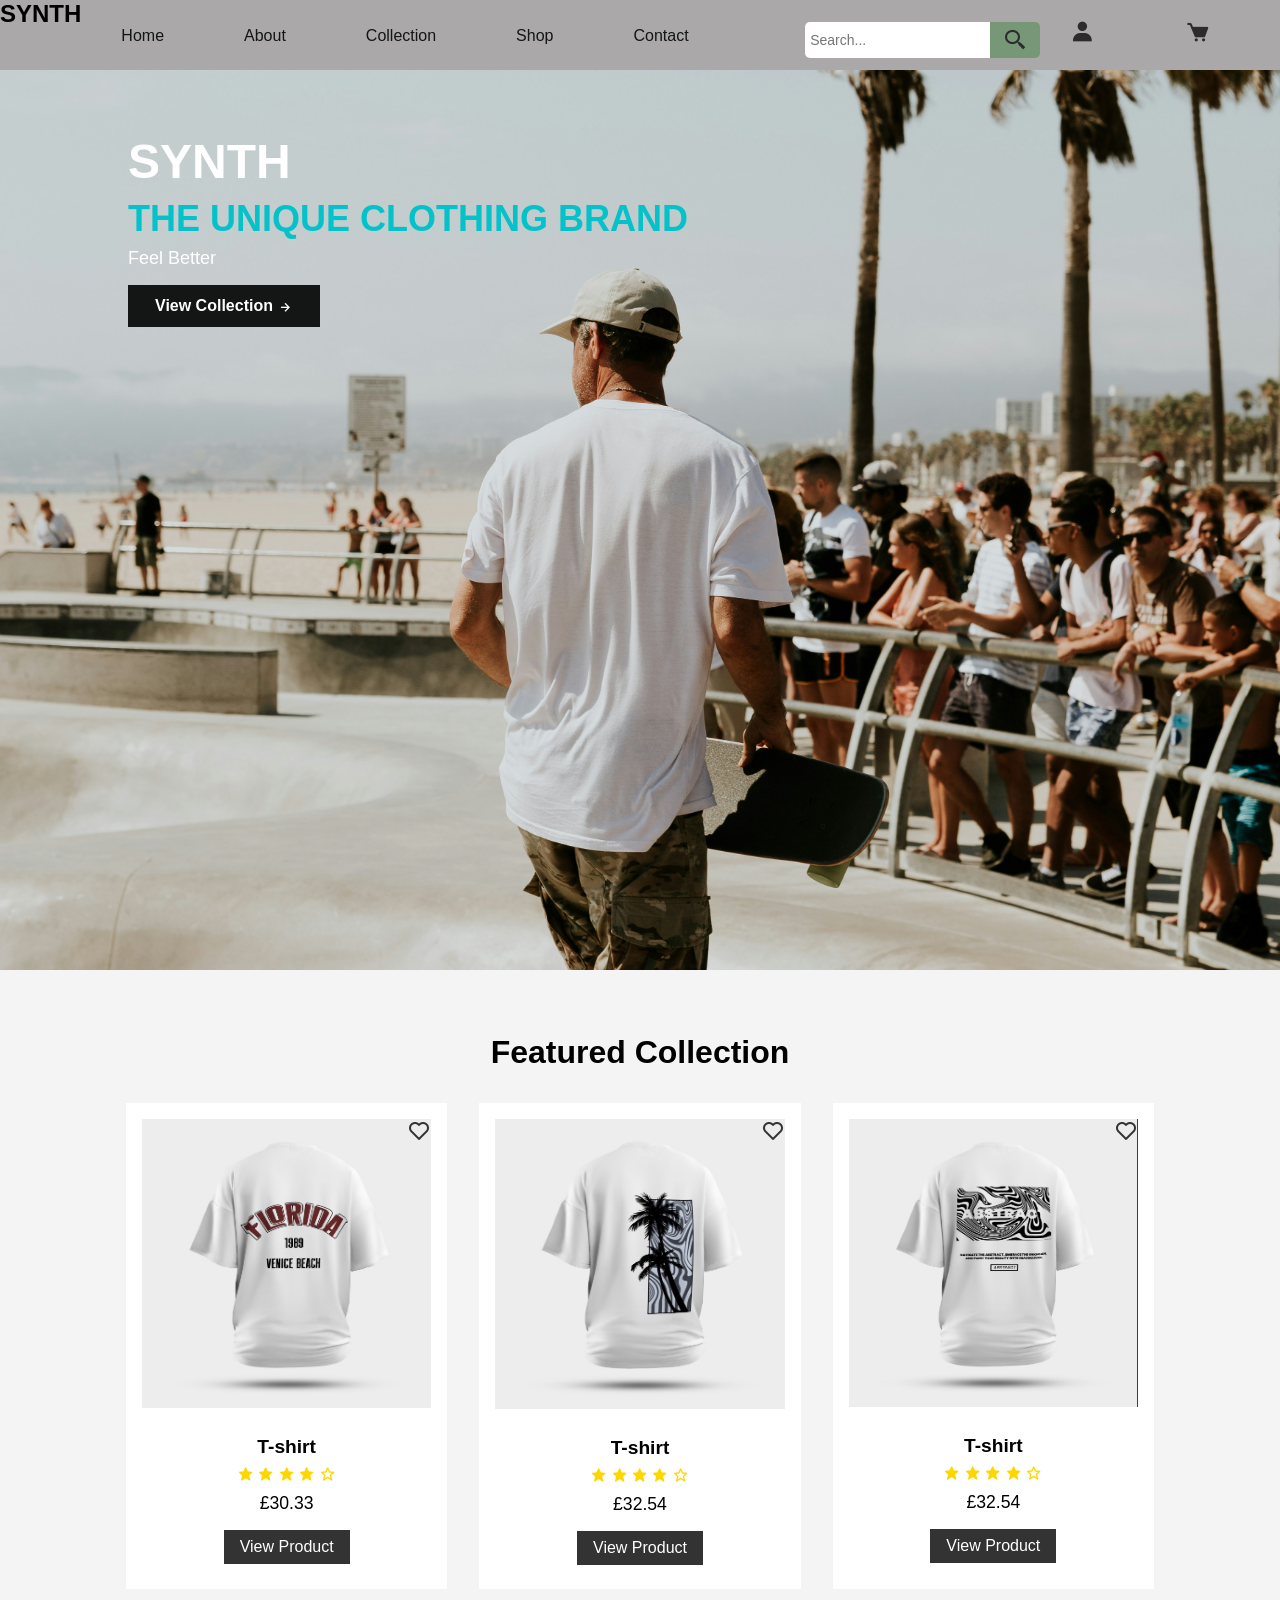
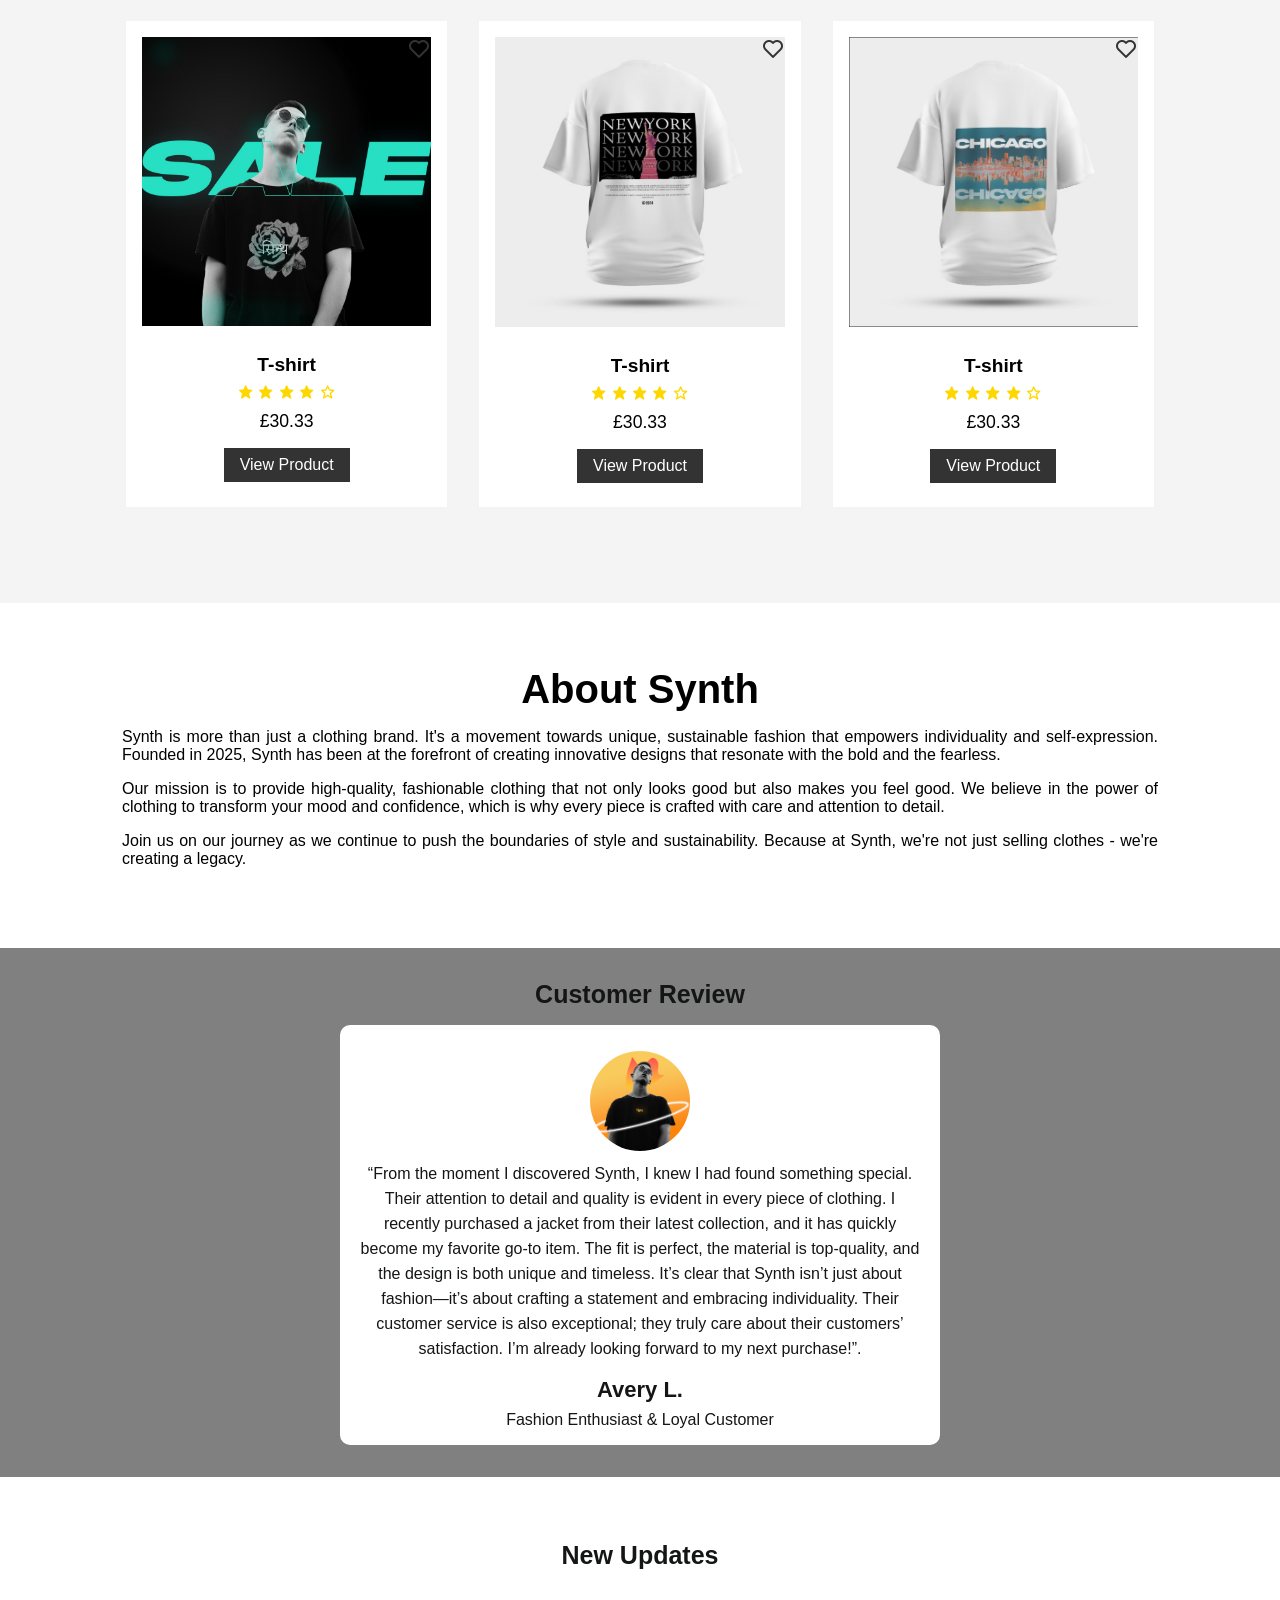
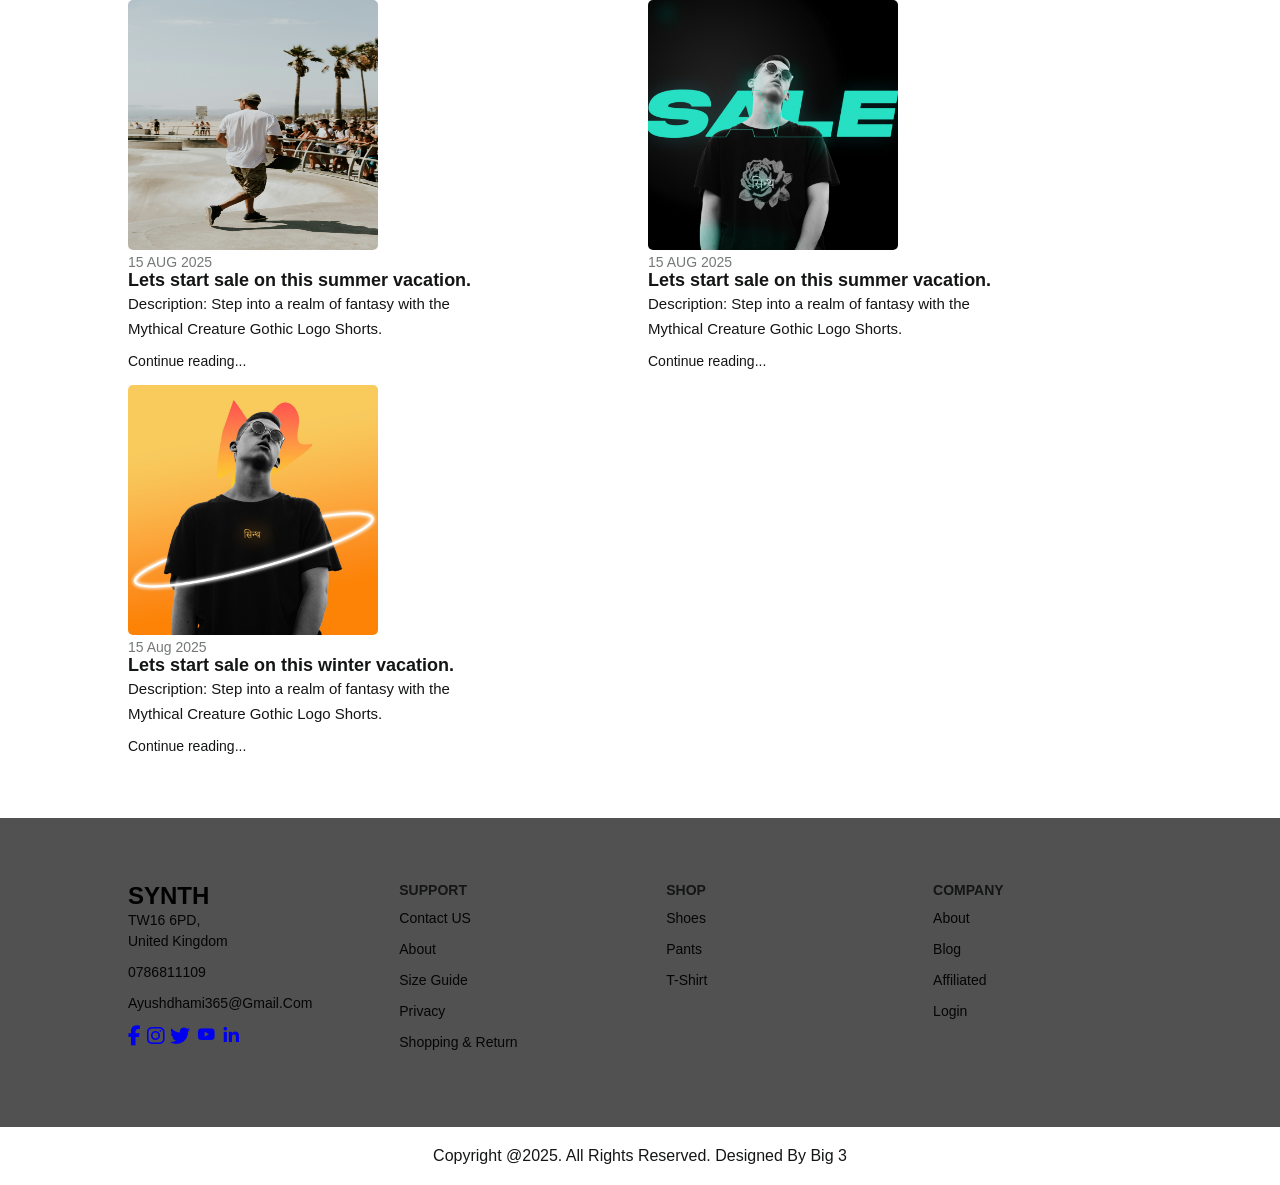
==== commit 73f257e2: "Updated homepage and added index.html" ====
--- a/index.html
+++ b/index.html
@@ -10,26 +10,24 @@
     <link rel="preconnect" href="https://fonts.googleapis.com">
     <link rel="preconnect" href="https://fonts.gstatic.com" crossorigin>
     <link href="https://fonts.googleapis.com/css2?family=Open+Sans:ital,wght@0,300..800;1,300..800&display=swap" rel="stylesheet">
-    <link rel="stylesheet"
-  href="https://unpkg.com/boxicons@latest/css/boxicons.min.css">
-  <link rel="stylesheet" href="about.html">
-  <link rel="stylesheet" href="featured.css">
+    <link rel="stylesheet" href="https://unpkg.com/boxicons@latest/css/boxicons.min.css">
+    <link rel="stylesheet" href="about.html">
+    <link rel="stylesheet" href="featured.css">
 </head>
 <body>
     <header>
         <div class="nav-bar">
             <div class="icon">
-            <h2 class="logo">SYNTH</h2>
+                <h2 class="logo">SYNTH</h2>
             </div>
             <div class="menu">
-             <ul>
-                <li> <a href="#index.html">Home</a></li>
-                <li><a href="#about">About</a> </li>
-                <li><a href="#featured">Collection</a></li>
-                <li><a href="cart.html">Shop</a></li>
-                <li><a href="contact.html">Contact </a></li>
-                
-            </ul>
+                <ul>
+                    <li><a href="#index.html">Home</a></li>
+                    <li><a href="#about">About</a></li>
+                    <li><a href="#featured">Collection</a></li>
+                    <li><a href="cart.html">Shop</a></li>
+                    <li><a href="contact.html">Contact</a></li>
+                </ul>
             </div>
             <div class="nav-icon">
                 <form class="search-form">
@@ -45,16 +43,14 @@
         <div class="main-text">
             <h1>Synth</h1>
             <h2>The unique clothing brand</h2>
-                <p>Feel Better</p>
-                <a href="featured collection.html" class="main-btn">View Collection <i class='bx bx-right-arrow-alt'></i></a>
-        </div>
-    </section>
-    <!----Featured collection-->
+            <p>Feel Better</p>
+            <a href="featured collection.html" class="main-btn">View Collection <i class='bx bx-right-arrow-alt'></i></a>
+        </div>
+    </section>
     <section class="featured-collection" id="featured">
         <div class="container">
             <h2 class="section-title">Featured Collection</h2>
             <div class="products-grid">
-                <!-- Product 1 -->
                 <div class="product-item">
                     <img src="IMG-1ef2e735b1ee04870071a0413022f027-V.jpg" alt="Product Name 1">
                     <div class="product-info">
@@ -67,13 +63,12 @@
                             <i class='bx bx-star'></i>
                         </div>
                         <p class="product-price">£30.33</p>
-                        <a href="#" class="product-link">View Product</a>
-                    </div>
-                    <div class="product-favorite">
-                        <i class='bx bx-heart'></i>
-                    </div>
-                </div>
-                <!-- Product 2 -->
+                        <a href="product-details.html" class="product-link">View Product</a>
+                    </div>
+                    <div class="product-favorite">
+                        <i class='bx bx-heart'></i>
+                    </div>
+                </div>
                 <div class="product-item">
                     <img src="IMG-5cf470f4316c26d5dce860686047198b-V.jpg" alt="Product Name 2">
                     <div class="product-info">
@@ -86,13 +81,12 @@
                             <i class='bx bx-star'></i>
                         </div>
                         <p class="product-price">£32.54</p>
-                        <a href="#" class="product-link">View Product</a>
-                    </div>
-                    <div class="product-favorite">
-                        <i class='bx bx-heart'></i>
-                    </div>
-                </div>
-                <!-- product 3 -->
+                        <a href="product-details.html" class="product-link">View Product</a>
+                    </div>
+                    <div class="product-favorite">
+                        <i class='bx bx-heart'></i>
+                    </div>
+                </div>
                 <div class="product-item">
                     <img src="IMG-607c19047e34d067006b33b2b1dadd6f-V.jpg" alt="Product Name 3">
                     <div class="product-info">
@@ -110,89 +104,88 @@
                     <div class="product-favorite">
                         <i class='bx bx-heart'></i>
                     </div>
-            </div>
-            <div class="product-item">
-                <img src="IMG-61b641270b9a5c42b3bf46fb2de56ee8-V.jpg" alt="Product Name 4">
-                <div class="product-info">
-                    <h3 class="product-name">T-shirt</h3>
-                    <div class="product-rating">
-                        <i class='bx bxs-star'></i>
-                        <i class='bx bxs-star'></i>
-                        <i class='bx bxs-star'></i>
-                        <i class='bx bxs-star'></i>
-                        <i class='bx bx-star'></i>
-                    </div>
-                    <p class="product-price">£30.33</p>
-                    <a href="#" class="product-link">View Product</a>
-                </div>
-                <div class="product-favorite">
-                    <i class='bx bx-heart'></i>
-                </div>
-            </div>
-            <div class="product-item">
-                <img src="IMG-ae35cc79096c8551d27819152d2a5802-V.jpg" alt="Product Name 5">
-                <div class="product-info">
-                    <h3 class="product-name">T-shirt</h3>
-                    <div class="product-rating">
-                        <i class='bx bxs-star'></i>
-                        <i class='bx bxs-star'></i>
-                        <i class='bx bxs-star'></i>
-                        <i class='bx bxs-star'></i>
-                        <i class='bx bx-star'></i>
-                    </div>
-                    <p class="product-price">£30.33</p>
-                    <a href="#" class="product-link">View Product</a>
-                </div>
-                <div class="product-favorite">
-                    <i class='bx bx-heart'></i>
-                </div>
-            </div>
-            <div class="product-item">
-                <img src="IMG-79c3954e5ae22a137ee8572ff8e2add1-V.jpg" alt="Product Name 6">
-                <div class="product-info">
-                    <h3 class="product-name">T-shirt</h3>
-                    <div class="product-rating">
-                        <i class='bx bxs-star'></i>
-                        <i class='bx bxs-star'></i>
-                        <i class='bx bxs-star'></i>
-                        <i class='bx bxs-star'></i>
-                        <i class='bx bx-star'></i>
-                    </div>
-                    <p class="product-price">£30.33</p>
-                    <a href="#" class="product-link">View Product</a>
-                </div>
-                <div class="product-favorite">
-                    <i class='bx bx-heart'></i>
-                </div>
-            </div>
-        </div>
-    </section>
-    <!--About-->
+                </div>
+                <div class="product-item">
+                    <img src="IMG-61b641270b9a5c42b3bf46fb2de56ee8-V.jpg" alt="Product Name 4">
+                    <div class="product-info">
+                        <h3 class="product-name">T-shirt</h3>
+                        <div class="product-rating">
+                            <i class='bx bxs-star'></i>
+                            <i class='bx bxs-star'></i>
+                            <i class='bx bxs-star'></i>
+                            <i class='bx bxs-star'></i>
+                            <i class='bx bx-star'></i>
+                        </div>
+                        <p class="product-price">£30.33</p>
+                        <a href="product-details.html" class="product-link">View Product</a>
+                    </div>
+                    <div class="product-favorite">
+                        <i class='bx bx-heart'></i>
+                    </div>
+                </div>
+                <div class="product-item">
+                    <img src="IMG-ae35cc79096c8551d27819152d2a5802-V.jpg" alt="Product Name 5">
+                    <div class="product-info">
+                        <h3 class="product-name">T-shirt</h3>
+                        <div class="product-rating">
+                            <i class='bx bxs-star'></i>
+                            <i class='bx bxs-star'></i>
+                            <i class='bx bxs-star'></i>
+                            <i class='bx bxs-star'></i>
+                            <i class='bx bx-star'></i>
+                        </div>
+                        <p class="product-price">£30.33</p>
+                        <a href="product-details.html" class="product-link">View Product</a>
+                    </div>
+                    <div class="product-favorite">
+                        <i class='bx bx-heart'></i>
+                    </div>
+                </div>
+                <div class="product-item">
+                    <img src="IMG-79c3954e5ae22a137ee8572ff8e2add1-V.jpg" alt="Product Name 6">
+                    <div class="product-info">
+                        <h3 class="product-name">T-shirt</h3>
+                        <div class="product-rating">
+                            <i class='bx bxs-star'></i>
+                            <i class='bx bxs-star'></i>
+                            <i class='bx bxs-star'></i>
+                            <i class='bx bxs-star'></i>
+                            <i class='bx bx-star'></i>
+                        </div>
+                        <p class="product-price">£30.33</p>
+                        <a href="product-details.html" class="product-link">View Product</a>
+                    </div>
+                    <div class="product-favorite">
+                        <i class='bx bx-heart'></i>
+                    </div>
+                </div>
+            </div>
+        </div>
+    </section>
     <main>
         <section class="about-section" id="about">
             <div class="container">
                 <h1>About Synth</h1>
-                <p>Synth is more than just a clothing brand. It's a movement towards unique, sustainable fashion that empowers individuality and self-expression. Founded in [Year], Synth has been at the forefront of creating innovative designs that resonate with the bold and the fearless.</p>
+                <p>Synth is more than just a clothing brand. It's a movement towards unique, sustainable fashion that empowers individuality and self-expression. Founded in 2025, Synth has been at the forefront of creating innovative designs that resonate with the bold and the fearless.</p>
                 <p>Our mission is to provide high-quality, fashionable clothing that not only looks good but also makes you feel good. We believe in the power of clothing to transform your mood and confidence, which is why every piece is crafted with care and attention to detail.</p>
                 <p>Join us on our journey as we continue to push the boundaries of style and sustainability. Because at Synth, we're not just selling clothes - we're creating a legacy.</p>
             </div>
         </section>
     </main>
 
-<!--review-->
-<section class="client-review">
-    <div class="container">
-        <h3 class="review-title">Customer Review</h3>
-        <div class="review-card">
-            <img src="IMG-72ec4e3ade8d92468146ba8a911eaa62-V.jpg" alt="Synth CEO" class="review-image">
-            <div class="review-description">
-                <p>“From the moment I discovered Synth, I knew I had found something special. Their attention to detail and quality is evident in every piece of clothing. I recently purchased a jacket from their latest collection, and it has quickly become my favorite go-to item. The fit is perfect, the material is top-quality, and the design is both unique and timeless. It’s clear that Synth isn’t just about fashion—it’s about crafting a statement and embracing individuality. Their customer service is also exceptional; they truly care about their customers’ satisfaction. I’m already looking forward to my next purchase!”.</p>
-            </div>
-            <h2 class="review-author">Avery L.</h2>
-            <p class="review-role">Fashion Enthusiast & Loyal Customer</p>
-        </div>
-    </div>
-</section>
+    <section class="client-review">
+        <div class="container">
+            <h3 class="review-title">Customer Review</h3>
+            <div class="review-card">
+                <img src="IMG-72ec4e3ade8d92468146ba8a911eaa62-V.jpg" alt="Synth CEO" class="review-image">
+                <div class="review-description">
+                    <p>“From the moment I discovered Synth, I knew I had found something special. Their attention to detail and quality is evident in every piece of clothing. I recently purchased a jacket from their latest collection, and it has quickly become my favorite go-to item. The fit is perfect, the material is top-quality, and the design is both unique and timeless. It’s clear that Synth isn’t just about fashion—it’s about crafting a statement and embracing individuality. Their customer service is also exceptional; they truly care about their customers’ satisfaction. I’m already looking forward to my next purchase!”.</p>
+                </div>
+                <h2 class="review-author">Avery L.</h2>
+                <p class="review-role">Fashion Enthusiast & Loyal Customer</p>
+            </div>
+        </div>
+    </section>
     <section class="news">
         <div class="upper-text">
             <h2>New Updates</h2>
@@ -200,35 +193,33 @@
         <div class="Updated-cart">
             <div class="cart">
                 <img src="christian-lunde-DuJA-IlY-P0-unsplash.jpg" width="250" height="250" alt="">
-                <h5>15 Jan 2024</h5>
-                <h4>Lets start sale on this winter vacation.</h4>
+                <h5>15 AUG 2025</h5>
+                <h4>Lets start sale on this summer vacation.</h4>
                 <P>Description: Step into a realm of fantasy with the Mythical Creature Gothic Logo Shorts. </P>
                 <h6>Continue reading...</h6>
             </div>
             <div class="cart">
                 <img src="IMG-61b641270b9a5c42b3bf46fb2de56ee8-V.jpg" width="250" height="250" alt="">
-                <h5>15 Jan 2024</h5>
-                <h4>Lets start sale on this winter vacation.</h4>
+                <h5>15 AUG 2025</h5>
+                <h4>Lets start sale on this summer vacation.</h4>
                 <P>Description: Step into a realm of fantasy with the Mythical Creature Gothic Logo Shorts. </P>
                 <h6>Continue reading...</h6>
             </div>
             <div class="cart">
                 <img src="IMG-72ec4e3ade8d92468146ba8a911eaa62-V.jpg" width="250" height="250" alt="">
-                <h5>15 Jan 2024</h5>
+                <h5>15 Aug 2025</h5>
                 <h4>Lets start sale on this winter vacation.</h4>
                 <P>Description: Step into a realm of fantasy with the Mythical Creature Gothic Logo Shorts.</P>
                 <h6>Continue reading...</h6>
             </div>
         </div>
     </section>
-    <!--footer-->
     <section class="contact">
         <div class="contact-info">
-            <!-- First Info -->
             <div class="First-info">
                 <h2 class="logo">SYNTH</h2>
                 <p>TW16 6PD, <br> United Kingdom</p>
-                <p>07386811109</p>
+                <p>0786811109</p>
                 <p>ayushdhami365@gmail.com</p>
                 <div class="Social-icons">
                     <a href="#"><i class="fab fa-facebook-f"></i></a>
@@ -238,7 +229,6 @@
                     <a href="#"><i class='bx bxl-linkedin'></i></a>
                 </div>
             </div>
-            <!-- Second Info -->
             <div class="second-info">
                 <h4>Support</h4>
                 <p>Contact US</p>
@@ -247,14 +237,12 @@
                 <p>Privacy</p>
                 <p>Shopping & Return</p>
             </div>
-            <!-- Third Info -->
             <div class="third-info">
                 <h4>Shop</h4>
                 <p>Shoes</p>
                 <p>Pants</p>
                 <p>T-shirt</p>
             </div>
-            <!-- Fourth Info -->
             <div class="fourth-info">
                 <h4>Company</h4>
                 <p>About</p>
@@ -267,4 +255,6 @@
     <div class="end-text">
         <p>Copyright @2025. All Rights Reserved. Designed by Big 3</p>
     </div>
-    <script src="java.js"></script>+    <script src="java.js"></script>
+</body>
+</html>
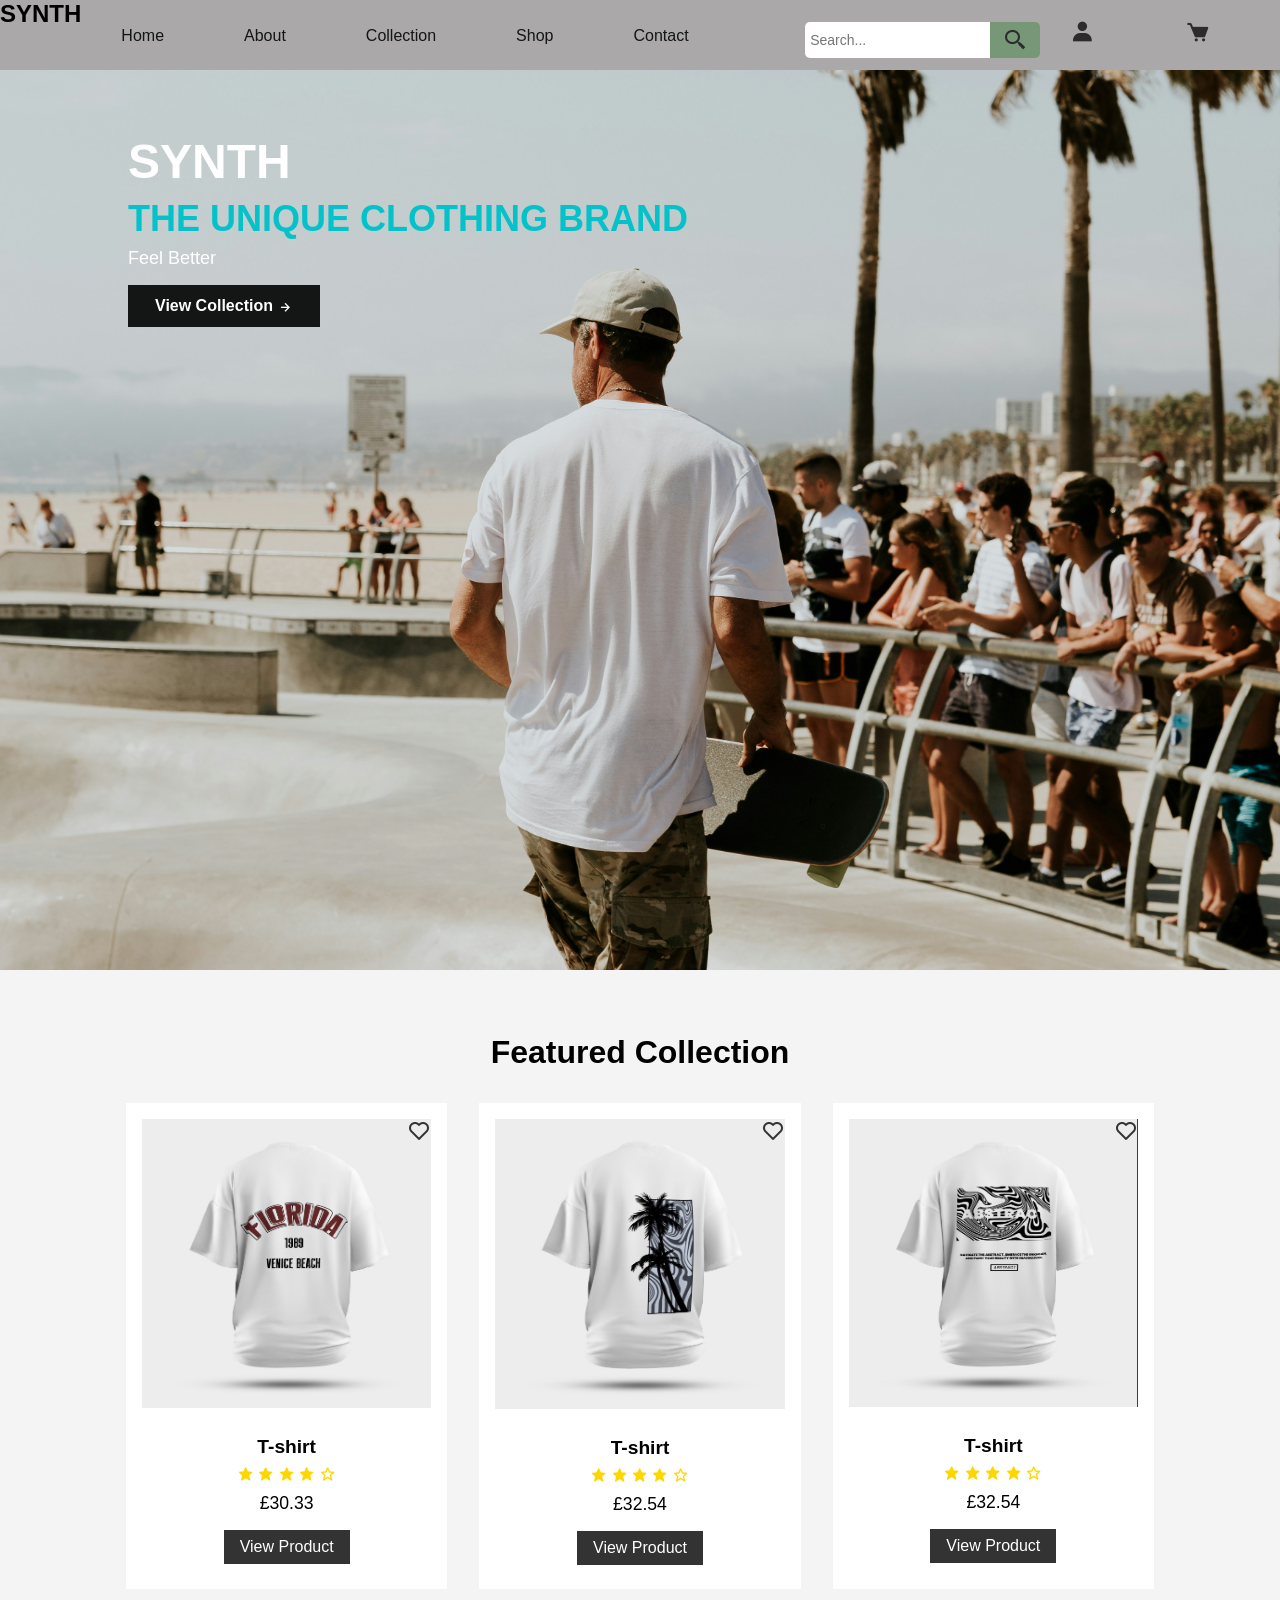
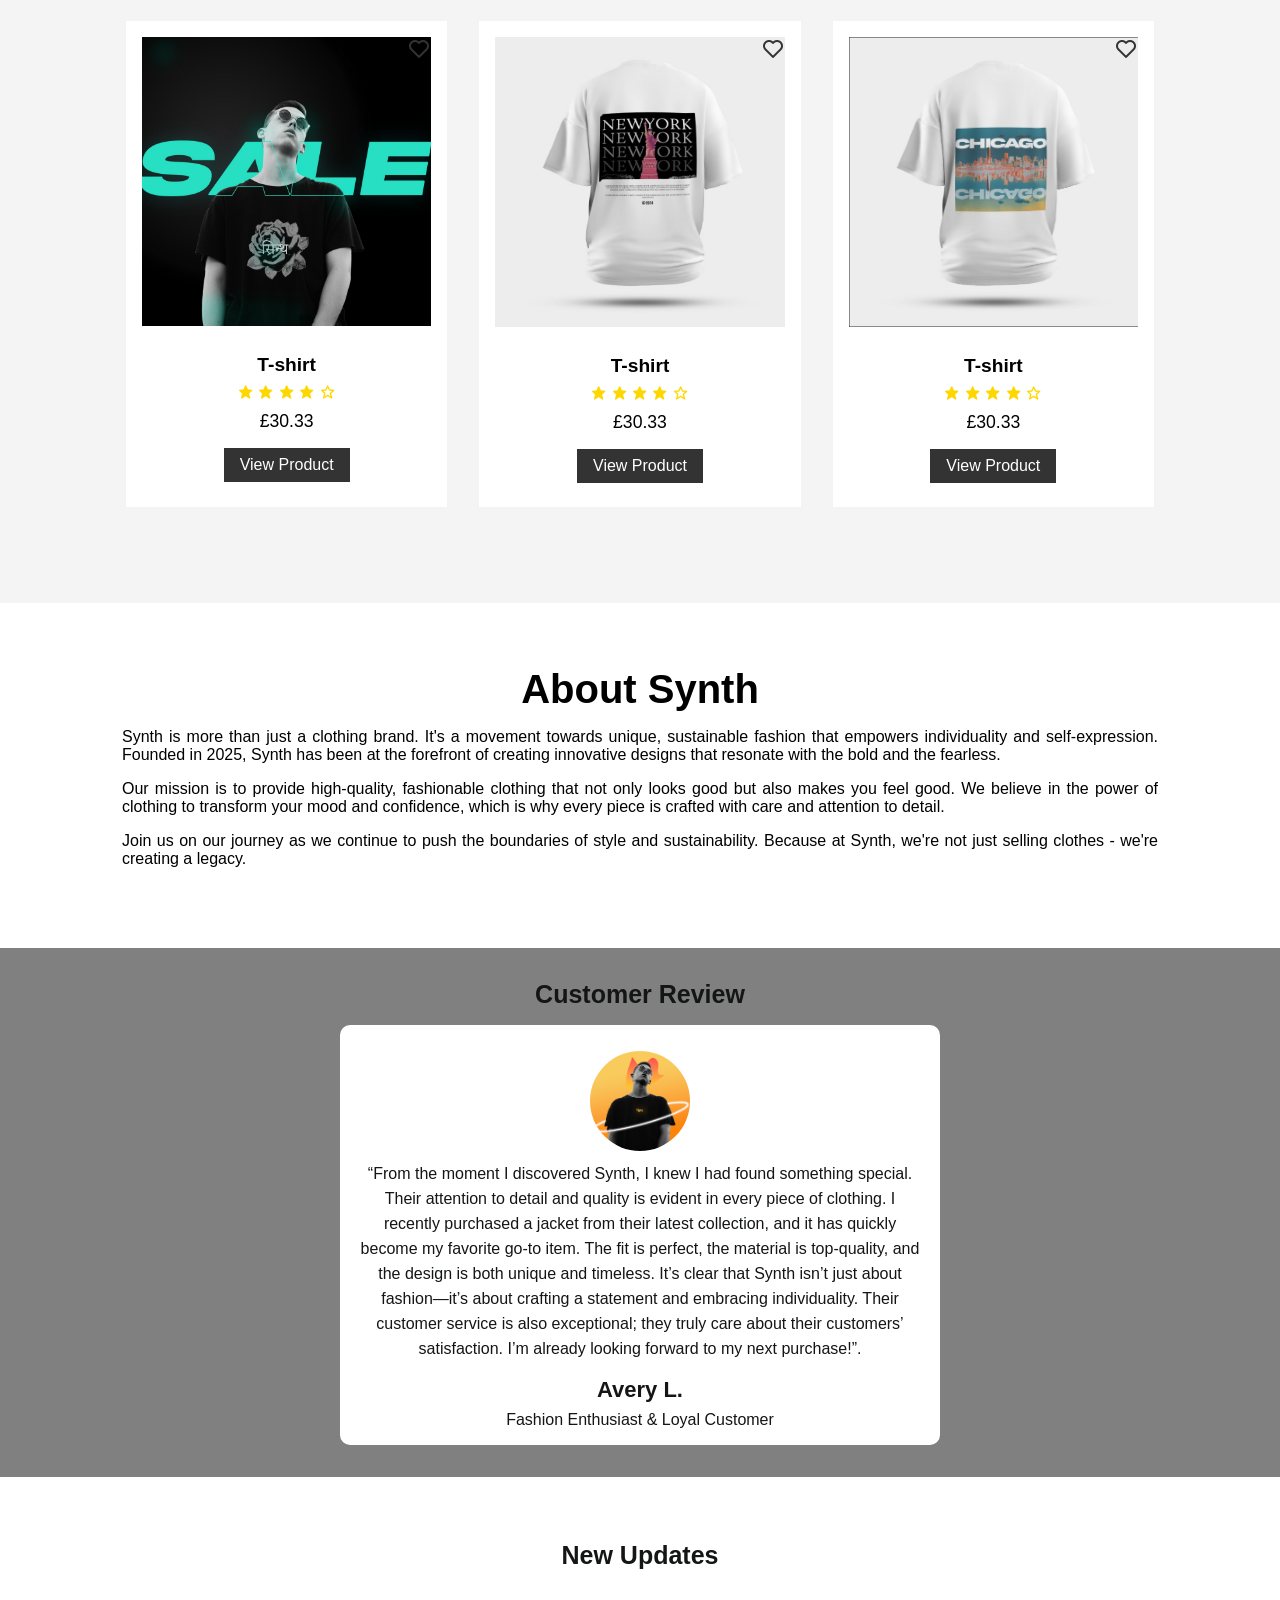
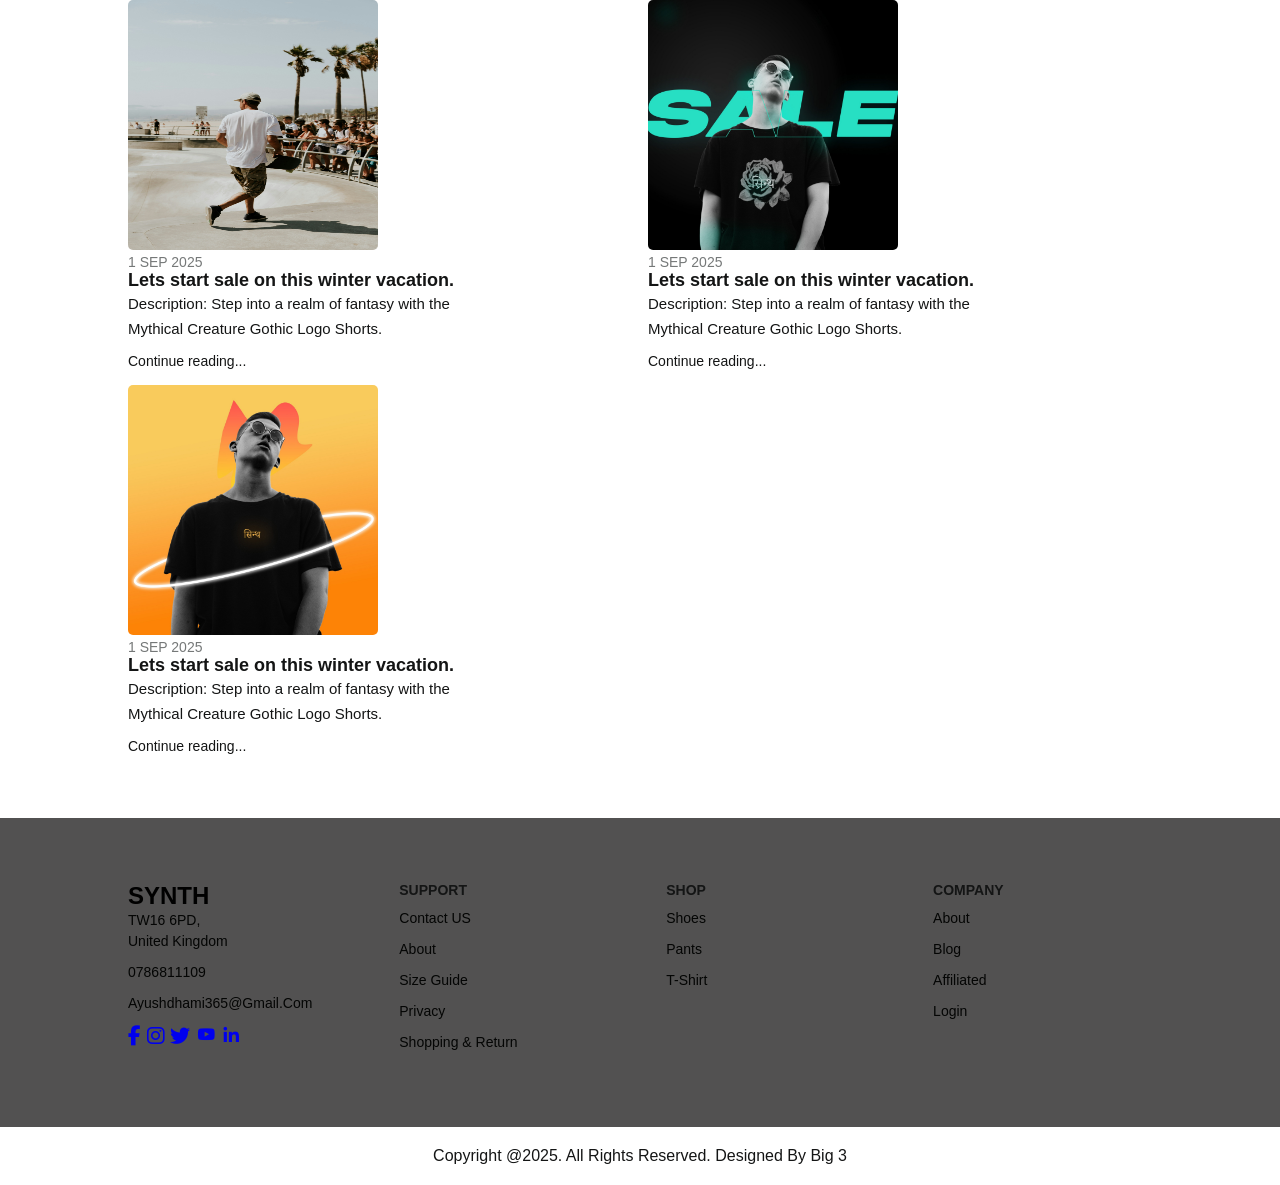
==== commit 9dcc1dc7: "Updated homepage and added index.html" ====
--- a/index.html
+++ b/index.html
@@ -193,21 +193,21 @@
         <div class="Updated-cart">
             <div class="cart">
                 <img src="christian-lunde-DuJA-IlY-P0-unsplash.jpg" width="250" height="250" alt="">
-                <h5>15 AUG 2025</h5>
-                <h4>Lets start sale on this summer vacation.</h4>
+                <h5>1 SEP 2025</h5>
+                <h4>Lets start sale on this winter vacation.</h4>
                 <P>Description: Step into a realm of fantasy with the Mythical Creature Gothic Logo Shorts. </P>
                 <h6>Continue reading...</h6>
             </div>
             <div class="cart">
                 <img src="IMG-61b641270b9a5c42b3bf46fb2de56ee8-V.jpg" width="250" height="250" alt="">
-                <h5>15 AUG 2025</h5>
-                <h4>Lets start sale on this summer vacation.</h4>
+                <h5>1 SEP 2025</h5>
+                <h4>Lets start sale on this winter vacation.</h4>
                 <P>Description: Step into a realm of fantasy with the Mythical Creature Gothic Logo Shorts. </P>
                 <h6>Continue reading...</h6>
             </div>
             <div class="cart">
                 <img src="IMG-72ec4e3ade8d92468146ba8a911eaa62-V.jpg" width="250" height="250" alt="">
-                <h5>15 Aug 2025</h5>
+                <h5>1 SEP 2025</h5>
                 <h4>Lets start sale on this winter vacation.</h4>
                 <P>Description: Step into a realm of fantasy with the Mythical Creature Gothic Logo Shorts.</P>
                 <h6>Continue reading...</h6>
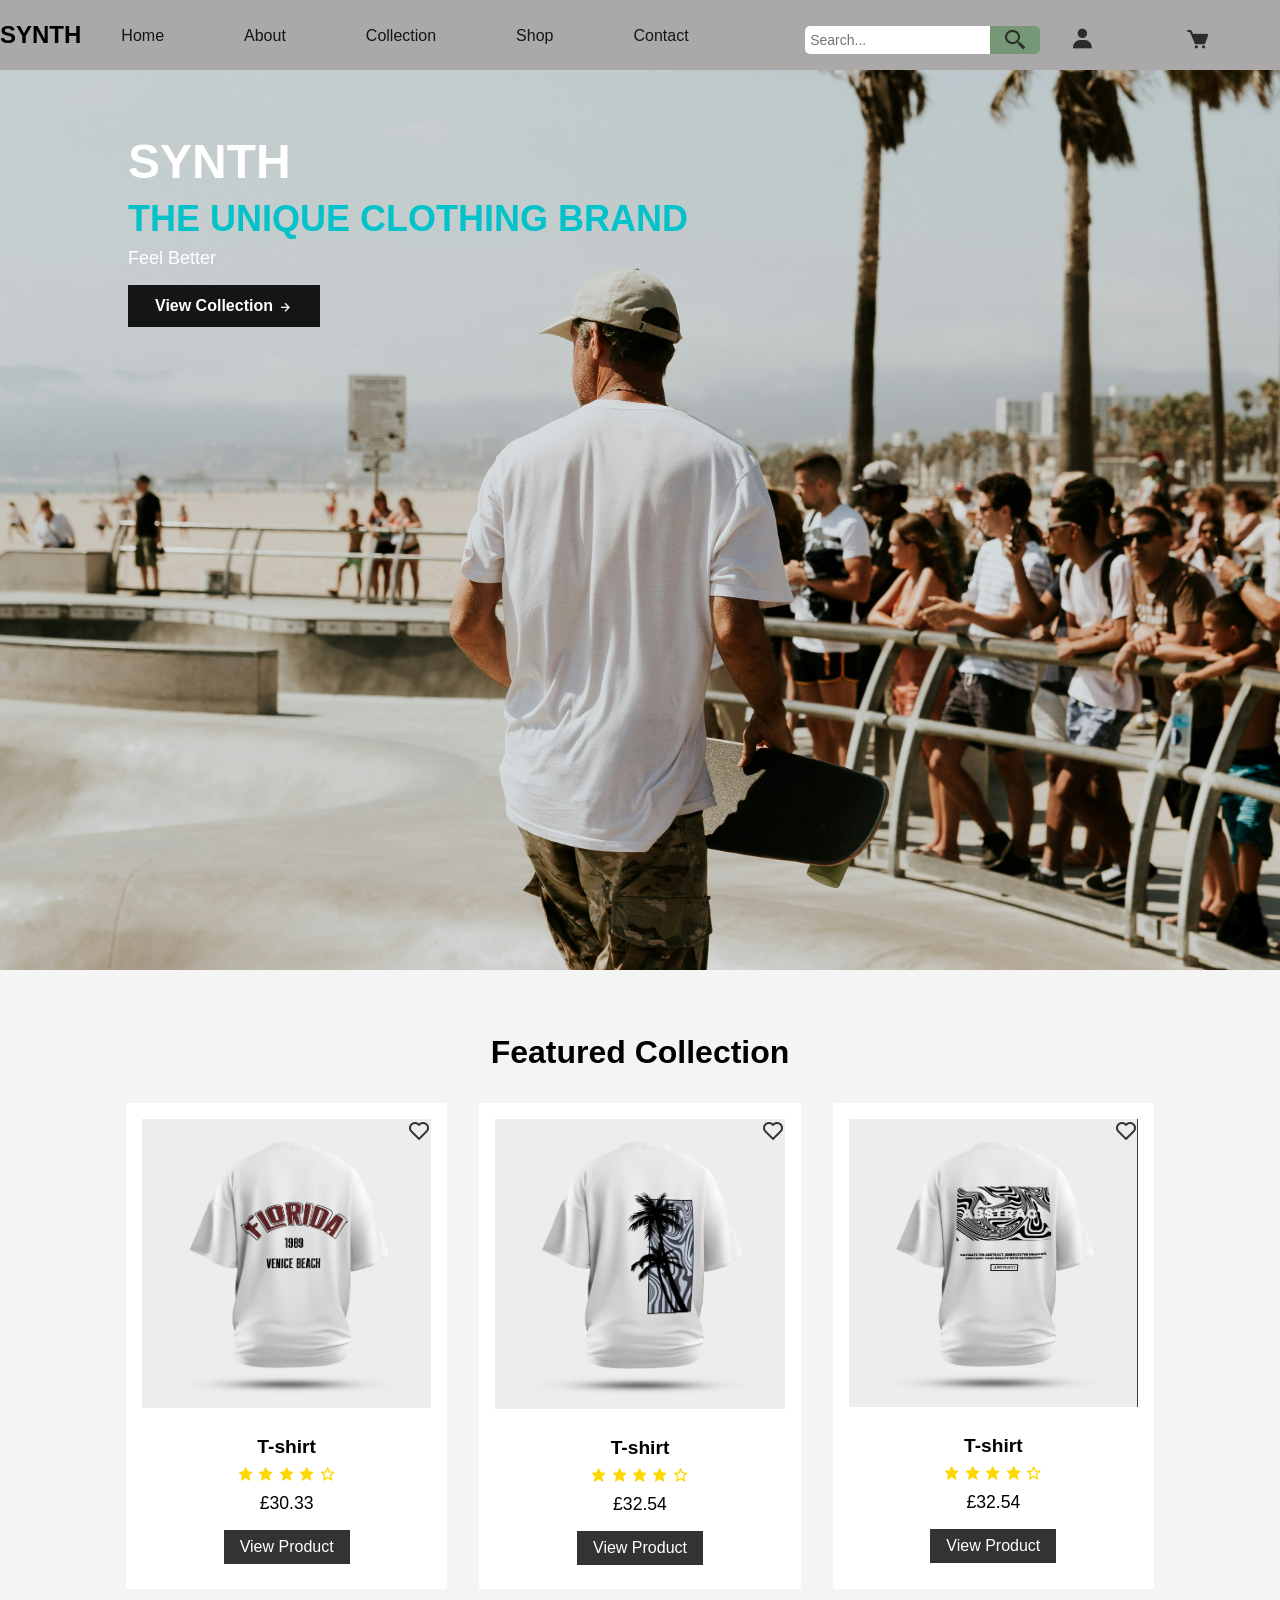
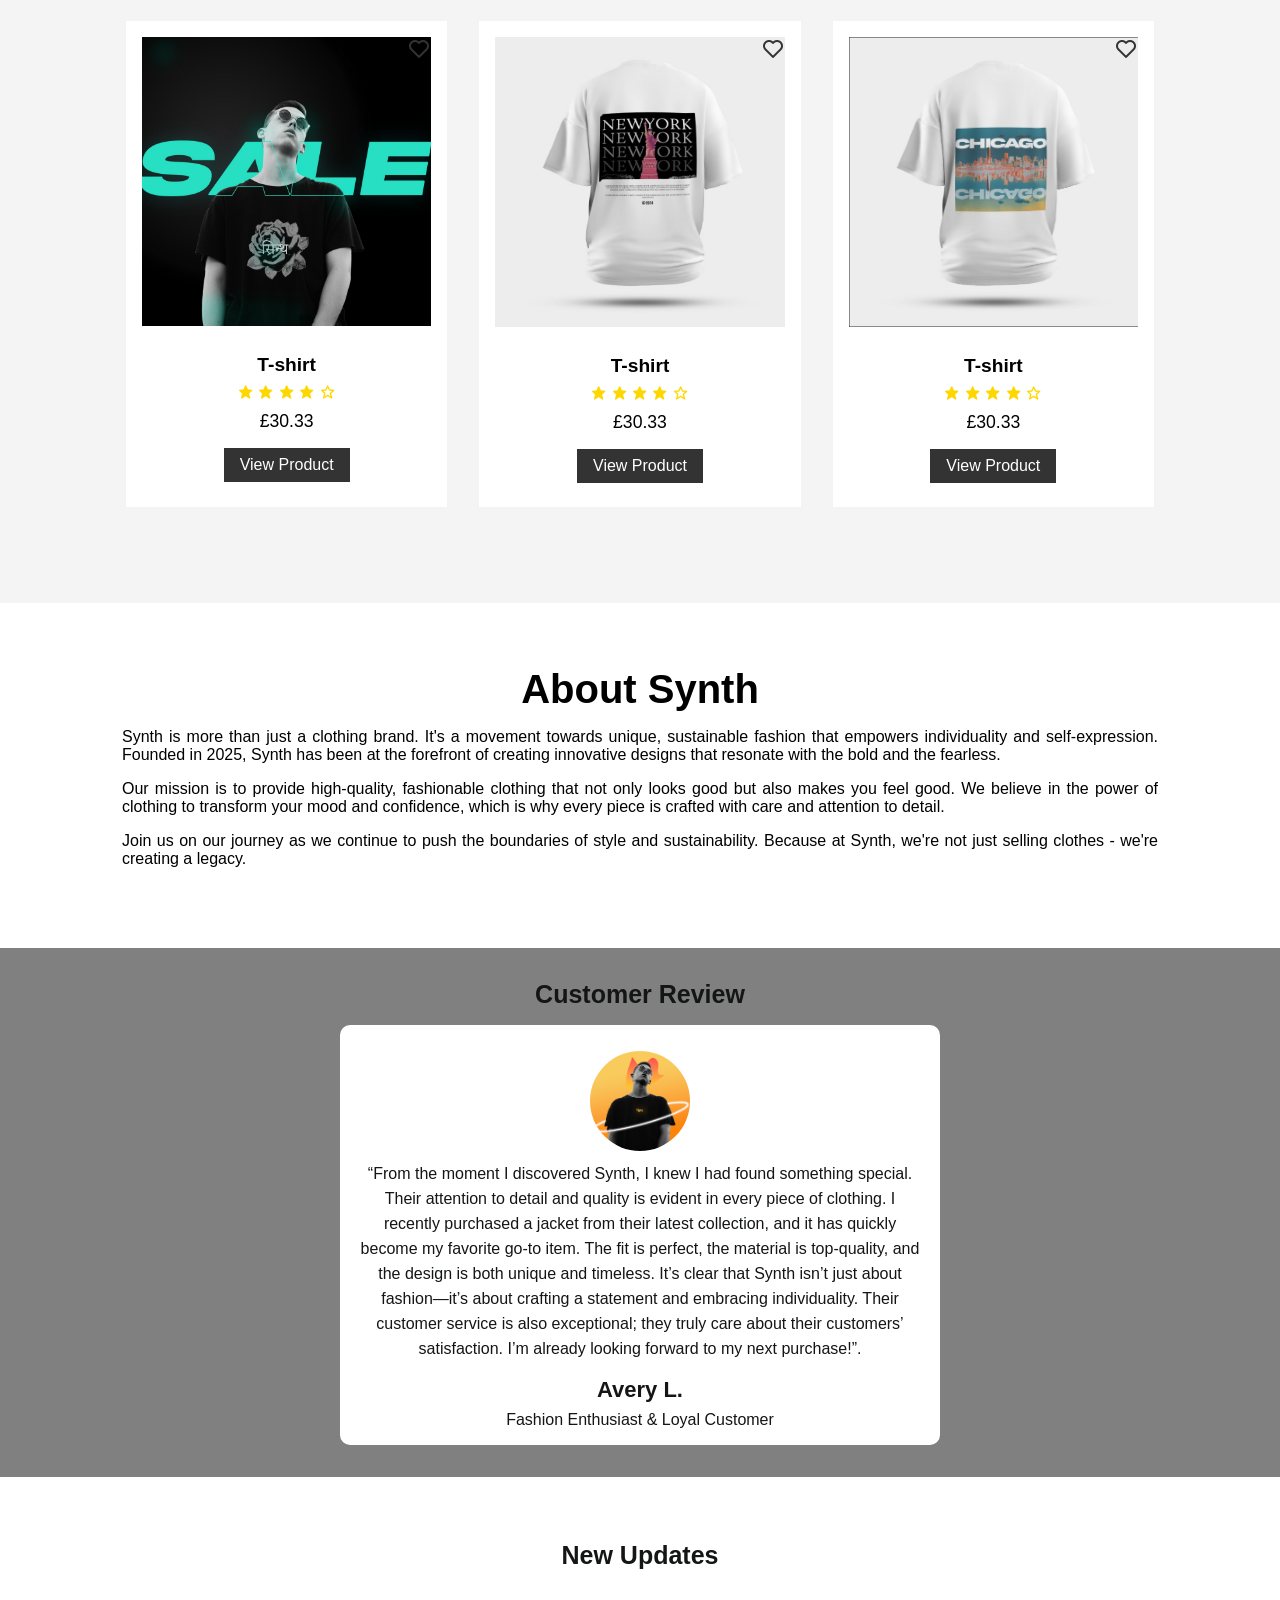
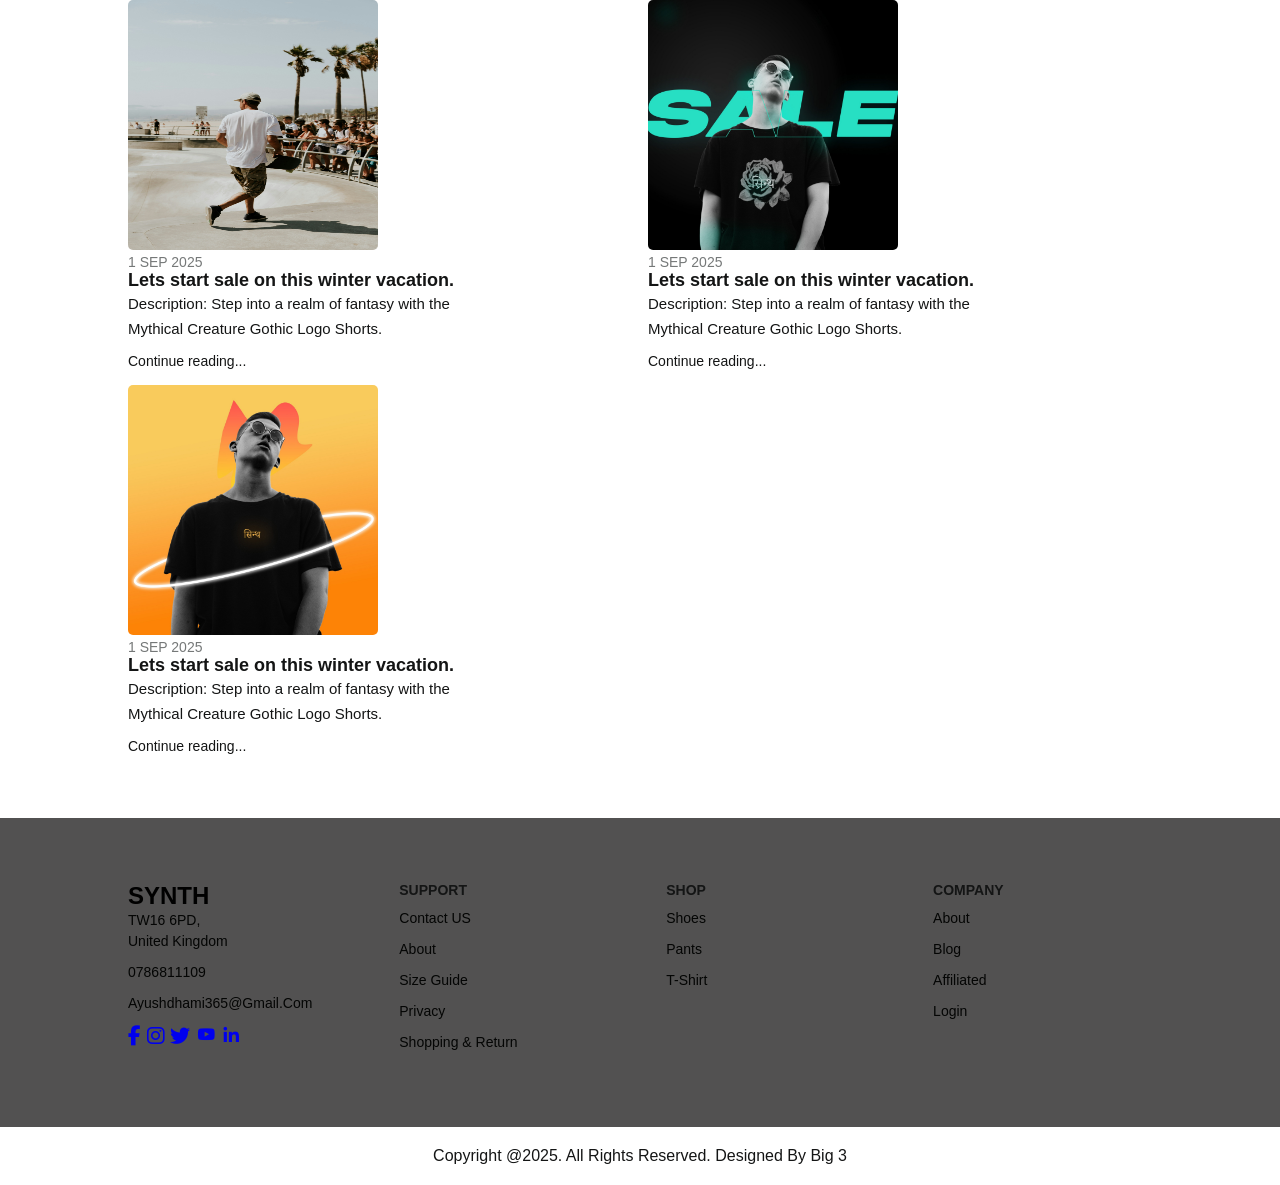
==== commit c9b9a4e9: "Updated website files including index.html, website.css, and cookie-consent.js" ====
--- a/index.html
+++ b/index.html
@@ -11,7 +11,6 @@
     <link rel="preconnect" href="https://fonts.gstatic.com" crossorigin>
     <link href="https://fonts.googleapis.com/css2?family=Open+Sans:ital,wght@0,300..800;1,300..800&display=swap" rel="stylesheet">
     <link rel="stylesheet" href="https://unpkg.com/boxicons@latest/css/boxicons.min.css">
-    <link rel="stylesheet" href="about.html">
     <link rel="stylesheet" href="featured.css">
 </head>
 <body>
@@ -22,7 +21,7 @@
             </div>
             <div class="menu">
                 <ul>
-                    <li><a href="#index.html">Home</a></li>
+                    <li><a href="index.html">Home</a></li>
                     <li><a href="#about">About</a></li>
                     <li><a href="#featured">Collection</a></li>
                     <li><a href="cart.html">Shop</a></li>
@@ -255,6 +254,14 @@
     <div class="end-text">
         <p>Copyright @2025. All Rights Reserved. Designed by Big 3</p>
     </div>
+
+    <div id="cookie-banner">
+        <p>This website uses cookies to enhance your experience. By continuing to use this site, you consent to our use of cookies.</p>
+        <button id="accept-cookies">Accept</button>
+    </div>
+
     <script src="java.js"></script>
+
+    <script src="cookie-consent.js"></script>
 </body>
 </html>
--- a/website.css
+++ b/website.css
@@ -1,3 +1,4 @@
+/* Universal Styles */
 * {
     margin: 0;
     padding: 0;
@@ -9,14 +10,14 @@
 }
 
 body,html{
-    overflow-x:hidden;
+    overflow-x: hidden;
     min-height: 100%;
     width: 100%;
 }
 
-
+/* Header & Navigation Styles */
 .header{
-    position:fixed;
+    position: fixed;
     width: 100%;
     top: 0;
     right: 0;
@@ -26,21 +27,31 @@
     justify-content: space-between;
     padding: 20px 10%;
 }
+
 .nav-bar{
     display: flex;
     background-color: #aaa8a8;
-}
-.nav-bar a{
-  
-        color: #141515;
-        z-index: 1001;
-        font-size: 16px;
-        text-transform: capitalize;
-        padding: 10px 20px;
-        transition: all .42s ease;
-        font-weight: 400;
-        position: relative; 
-}
+    width: 100%; /* Ensure this takes up full width for proper alignment */
+    align-items: center;
+}
+
+.nav-bar a {
+    color: #141515;
+    z-index: 1001;
+    font-size: 16px;
+    text-transform: capitalize;
+    padding: 10px 20px;
+    transition: all .42s ease;
+    font-weight: 400;
+    position: relative; 
+}
+
+.nav-bar a:hover {
+    color: aquamarine;
+    transform: scale(1.05);
+    z-index: 1002; 
+}
+
 .search-form {
     display: flex;
     align-items: center;
@@ -78,22 +89,43 @@
     transform: translate(-50%,-50%);
 }
 
-/* Adjustments for other icons */
+.nav-icon {
+    display: flex;
+    position: relative;
+    justify-content: flex-end;
+    width: 100%;
+    padding-right: 10px;
+    padding-top: 10px;
+}
+
 .nav-icon a {
     margin: 0 10px;
     color: #2c2c2c;
     font-size: 25px;
     transition: all .3s ease;
 }
+
 .nav-icon a:hover {
     color: #04c2c9;
     transform: scale(1.1);
 }
 
-/* Menu styles */
+.nav-icon i {
+    margin-right: 30px;
+    color: #2c2c2c;
+    font-size: 25px;
+    font-weight: 400;
+    transition: all .42s ease;
+}
+
+.nav-icon i:hover{
+    transform: scale(1.1);
+    color: red;
+}
+
 .menu {
     width: 400px;
-    float: left;
+    float: left; /* Float is not a modern practice, but keeping for now */
     height: 70px;
     margin-left: -20px;
 }
@@ -114,56 +146,21 @@
     text-transform: uppercase;
 }
 
-.nav-bar a {
-    color: #141515;
-    z-index: 1001; 
-    font-size: 16px;
-    text-transform: capitalize;
-    padding: 10px 20px;
-    transition: all .42s ease;
-    font-weight: 400;
-    position: relative; 
-}
-
-ul li a:hover {
-    color: aquamarine;
-    transform: scale(1.05);
-    z-index: 1002; 
-}
-.nav-icon {
-    display: flex;
-    position: relative;
-    justify-content: flex-end;
-    width: 100%;
-    padding-right: 10px;
-    padding-top: 10px;
-    }
-    .nav-icon i {
-        margin-right: 30px;
-        color: #2c2c2c;
-        font-size: 25px;
-        font-weight: 400;
-        transition: all .42s ease;
-      
-    }
-    .nav-icon i:hover{
-        transform: scale(1.1);
-        color: red;
-    }
-Section{
+/* Page Sections */
+Section {
     padding: 5% 10%;
 }
-.main-home{
+
+.main-home {
     width: 100%;
     height: 100vh;
     background-image: url(christian-lunde-DuJA-IlY-P0-unsplash.jpg);
     background-position: center;
     background-size: cover;  
     display: grid;
-    grid-template-columns: repeat(1, 1fr)                   
-   
-
-}
+    grid-template-columns: repeat(1, 1fr);
+}
+
 .main-text h1 {
     color: #fff; 
     font-size: 48px;
@@ -180,13 +177,15 @@
     font-weight: 700;
     margin: 0.5rem 0; 
 }
+
 .main-text p {
     color: #fff;
     font-size: 18px; 
     font-weight: 400; 
     margin-bottom: 1rem; 
 }
-.main-btn{
+
+.main-btn {
     display: inline-block;
     color: #fff;
     font-size: 16px;
@@ -197,24 +196,28 @@
     transition: all .42s ease;
     background-color: #141515;
 }
-.main-btn:hover{
-  color: aquamarine;
-}
-.main-btn i{
+
+.main-btn:hover {
+    color: aquamarine;
+}
+
+.main-btn i {
     vertical-align: middle;
     color: floralwhite;
 }
-.header.sticky{
+
+.header.sticky {
     background: #fff;
     padding: 20px 10%;
-     box-shadow: 0px 0px 10px rgb(0 0 0 / 10%);
-}
-.centre-text h2{
-color: #141515;
-font-size: 28px;
-text-transform: capitalize;
-text-align: center;
-margin-bottom: 30px;
+    box-shadow: 0px 0px 10px rgb(0 0 0 / 10%);
+}
+
+.centre-text h2 {
+    color: #141515;
+    font-size: 28px;
+    text-transform: capitalize;
+    text-align: center;
+    margin-bottom: 30px;
 }
 
 .client-review {
@@ -276,70 +279,71 @@
     font-weight: 400;
 }
 
-.Rating{
+.Rating {
     color: orange;
     font-size: 18px;
-
-}
-.price h4{
- color: #141515;
- font-size: 18px;
- text-transform: capitalize;
- font-weight: 400;
-
-}
-.price p{
+}
+
+.price h4 {
+    color: #141515;
+    font-size: 18px;
+    text-transform: capitalize;
+    font-weight: 400;
+}
+
+.price p {
     color: #141515;
     font-size: 14px;
     font-weight: 600;
 }
-.upper-text h2{
+
+.upper-text h2 {
     text-align: center;
     color: #141515;
     font-size: 25px;
     text-transform: capitalize;
     font-weight: 700;
-     margin-bottom: 30px;
-
-
-}
-.cart img{
+    margin-bottom: 30px;
+}
+
+.cart img {
     border-radius: 5px;
 }
-.Updated-cart{
+
+.Updated-cart {
     display: grid;
     grid-template-columns: repeat(auto-fit, minmax(380px,auto));
     gap: 1rem;
 }
-.cart h5{
+
+.cart h5 {
     color: rgb(117, 120, 120);
     font-size: 14px;
     text-transform: capitalize;
     font-weight: 500;
-
-}
-.cart h4{
+}
+
+.cart h4 {
     color: #141515;
     font-size: 18px;
     font-weight: 600;
-     
-
-}
-.cart p{
+}
+
+.cart p {
     color: #141515;
     font-size: 15px;
     max-width: 380px;
     line-height: 25px;
     margin-bottom: 12px;
-
-}
-.cart h6{
+}
+
+.cart h6 {
     color: #141515;
     font-size: 14px;
     font-weight: 500;
-
-}
-/* Main Content */
+}
+
+/* About Section */
 .about-section {
     padding: 2rem;
     background-color: #fff;
@@ -362,28 +366,31 @@
     margin-bottom: 1rem;
     text-align: justify;
 }
-/*contact section*/
-.contact{
+
+/* Contact Section */
+.contact {
     background-color: #525151;
-
-}
-.contact-info{
+}
+
+.contact-info {
     display: grid;
     grid-template-columns: repeat(auto-fit, minmax(180px,auto));
     gap: 3rem;
 }
-.first-info h2{
+
+.first-info h2 {
     display: flex;
     font-size: 30px;
 }
-.contact-info h4{
+
+.contact-info h4 {
     color: #141515;
     font-size: 14px;
     text-transform: uppercase;
     margin-bottom: 10px;
-
-}
-.contact-info p{
+}
+
+.contact-info p {
     color: rgb(4, 5, 4);
     font-size: 14px;
     font-weight: 400;
@@ -393,24 +400,68 @@
     cursor: pointer;
     transition: all .42s;
 }
-.contact-info p:hover{
+
+.contact-info p:hover {
     color: red;
 }
-.Social-icons{
+
+.Social-icons {
     color: blue;
     margin-right: 10px;
     font-size: 20px;
     transition: all .42s;
 }
-.Social-icons:hover{
-    transition: scale(1.3);
-}
-.end-text{
+
+.Social-icons:hover {
+    transform: scale(1.3); /* Corrected transform property */
+}
+
+.end-text {
     background-color: #fff;
     text-align: center;
     padding: 20px;
 }
-.end-text p{
-    color: #141515;
-    text-transform: capitalize;
+
+.end-text p {
+    color: #141515;
+    text-transform: capitalize;
+}
+
+/* Styles for the Cookie Consent Banner */
+#cookie-banner {
+    display: none; /* Hidden by default, shown by JavaScript */
+    position: fixed;
+    bottom: 0;
+    left: 0;
+    width: 100%;
+    background-color: #1a1a1a;
+    color: #fff;
+    text-align: center;
+    padding: 20px;
+    box-shadow: 0 -2px 10px rgba(0, 0, 0, 0.2);
+    z-index: 1000;
+    justify-content: center;
+    align-items: center;
+    gap: 20px;
+    font-size: 16px;
+    font-family: 'Open Sans', sans-serif;
+}
+
+#cookie-banner p {
+    margin: 0;
+}
+
+#accept-cookies {
+    background-color: #f7a324;
+    color: #1a1a1a;
+    border: none;
+    padding: 10px 20px;
+    cursor: pointer;
+    font-weight: bold;
+    border-radius: 5px;
+    transition: background-color 0.3s;
+}
+
+#accept-cookies:hover {
+    background-color: #e5941c;
 }
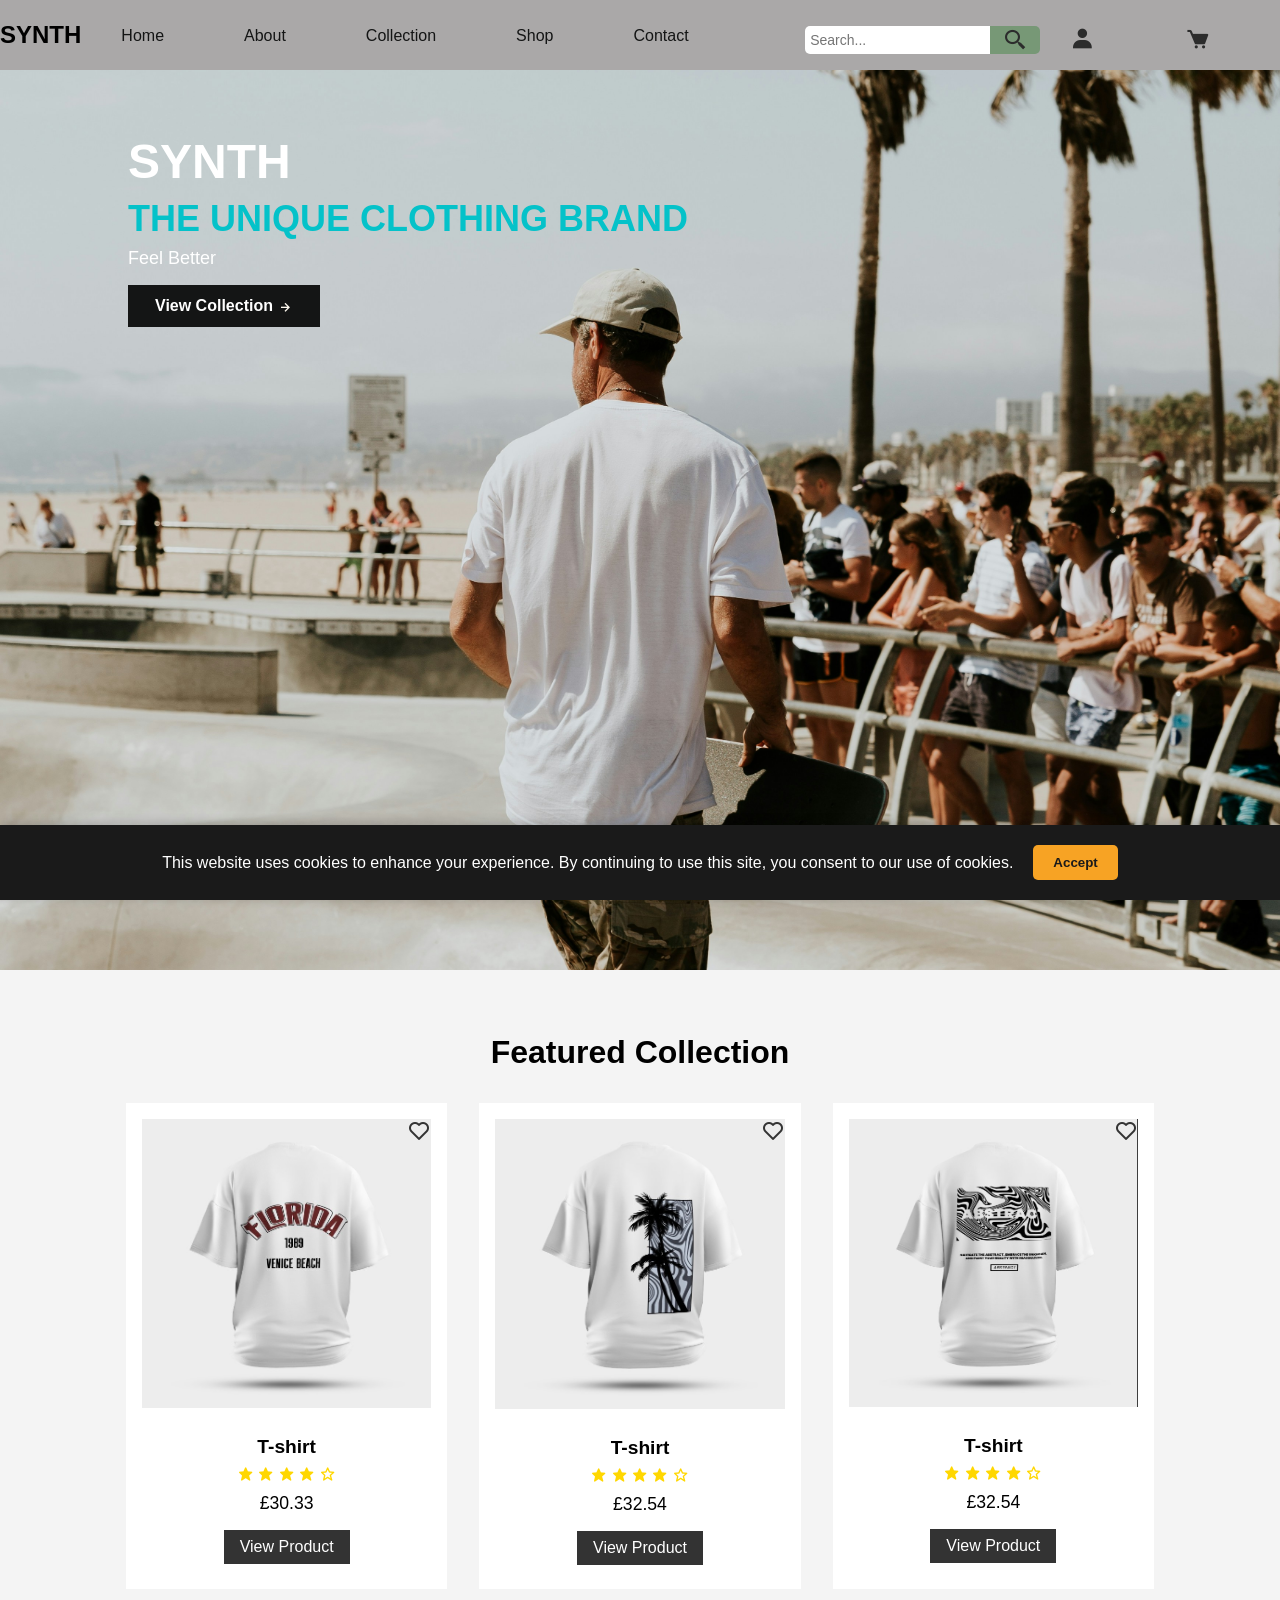
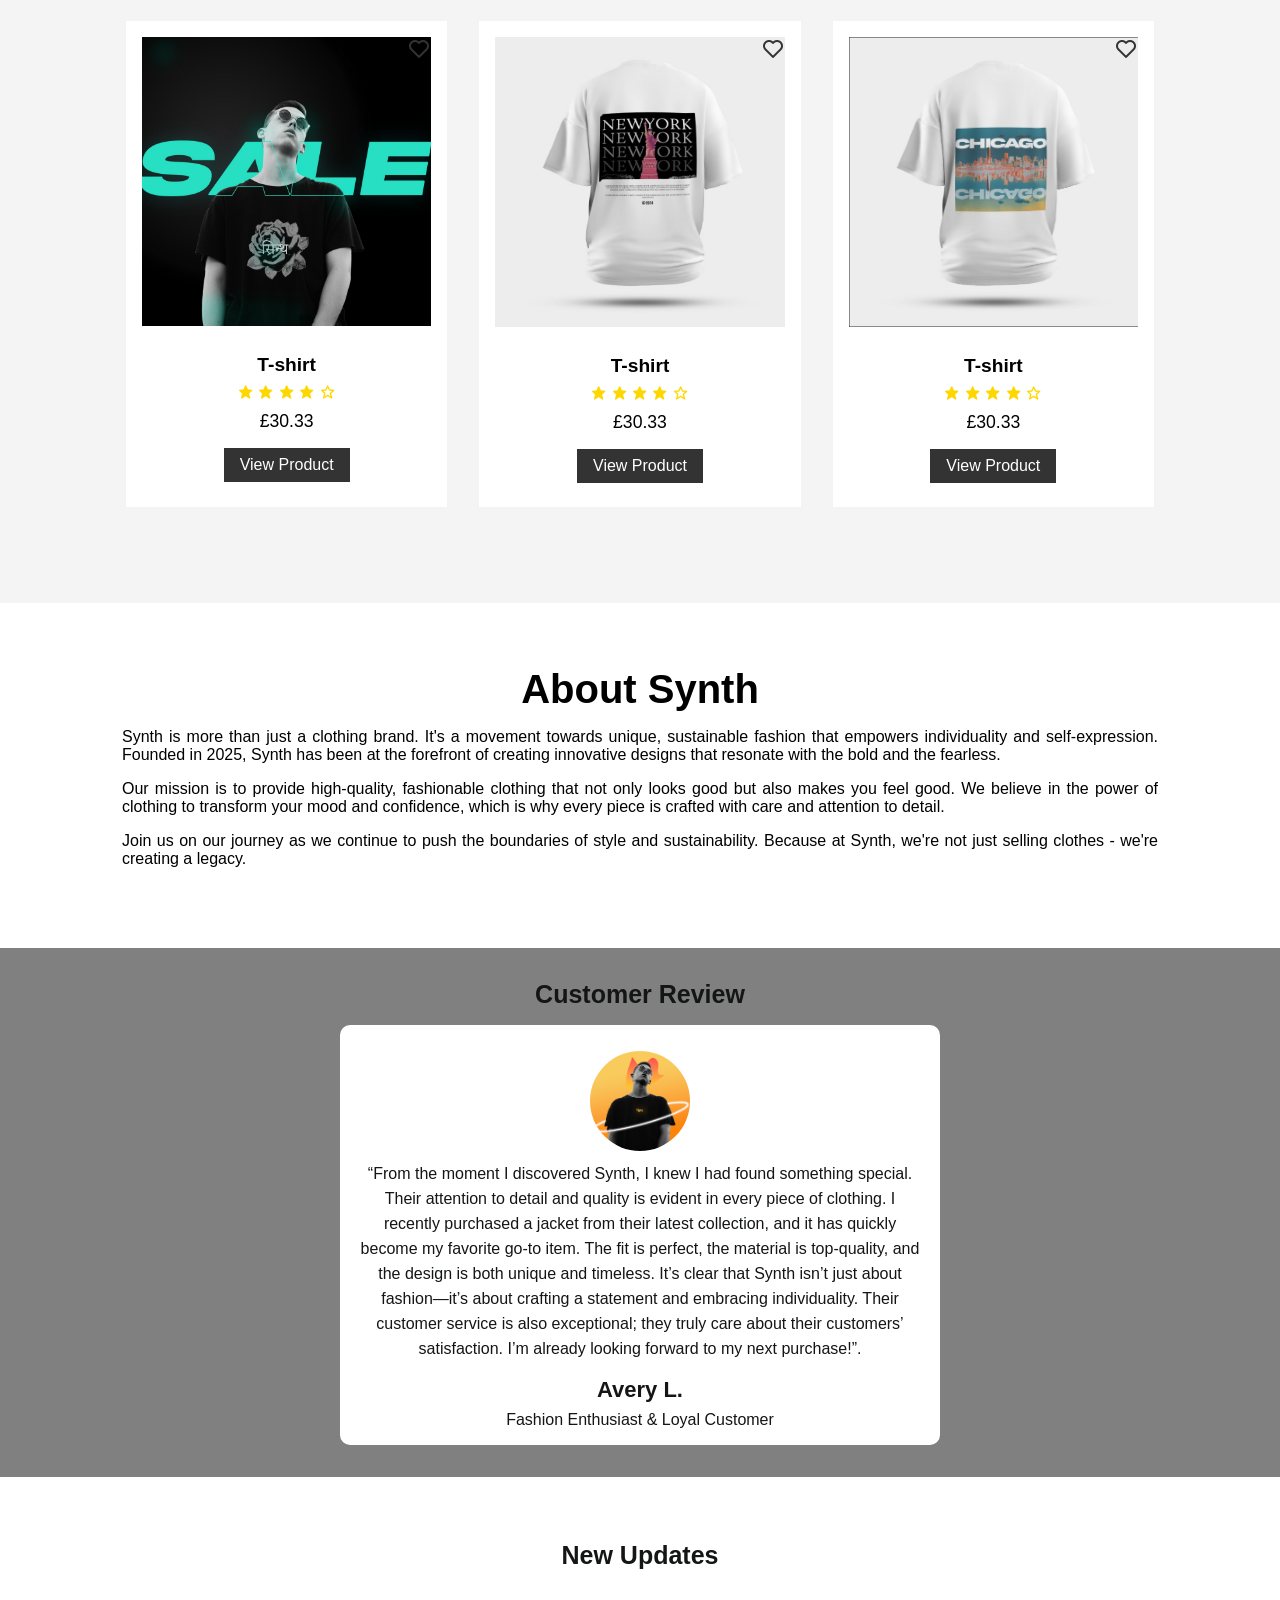
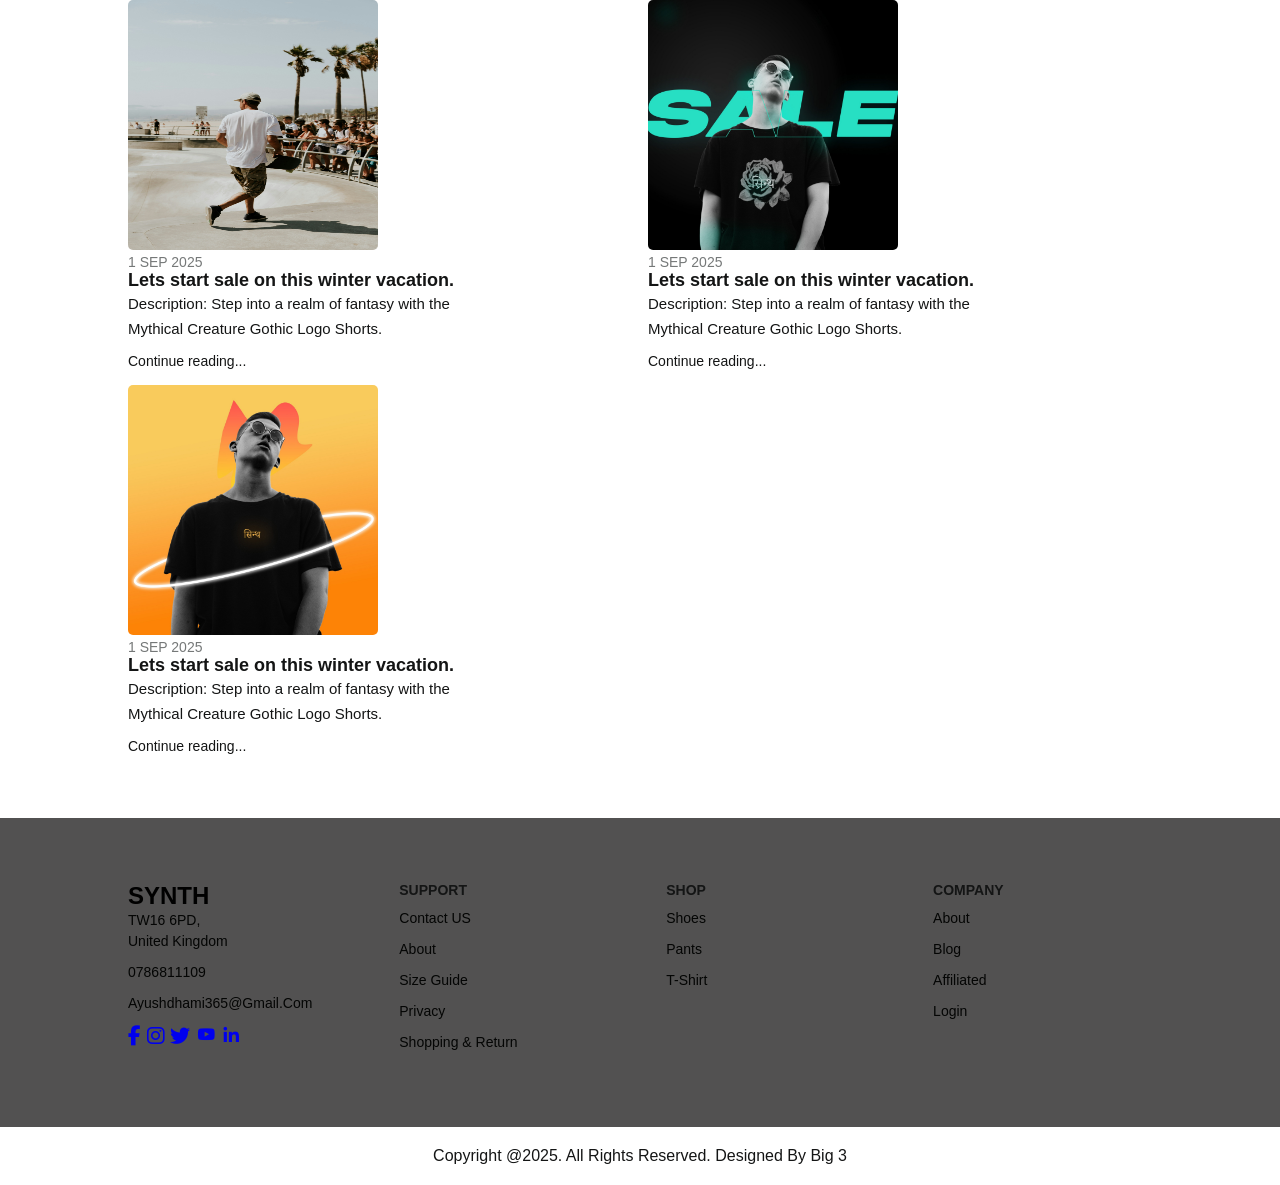
==== commit 5ce0c7c9: "Fixed java.js and uploaded correct files" ====
--- a/index.html
+++ b/index.html
@@ -262,6 +262,6 @@
 
     <script src="java.js"></script>
 
-    <script src="cookie-consent.js"></script>
+    <script src="cookies-consent.js"></script>
 </body>
 </html>
